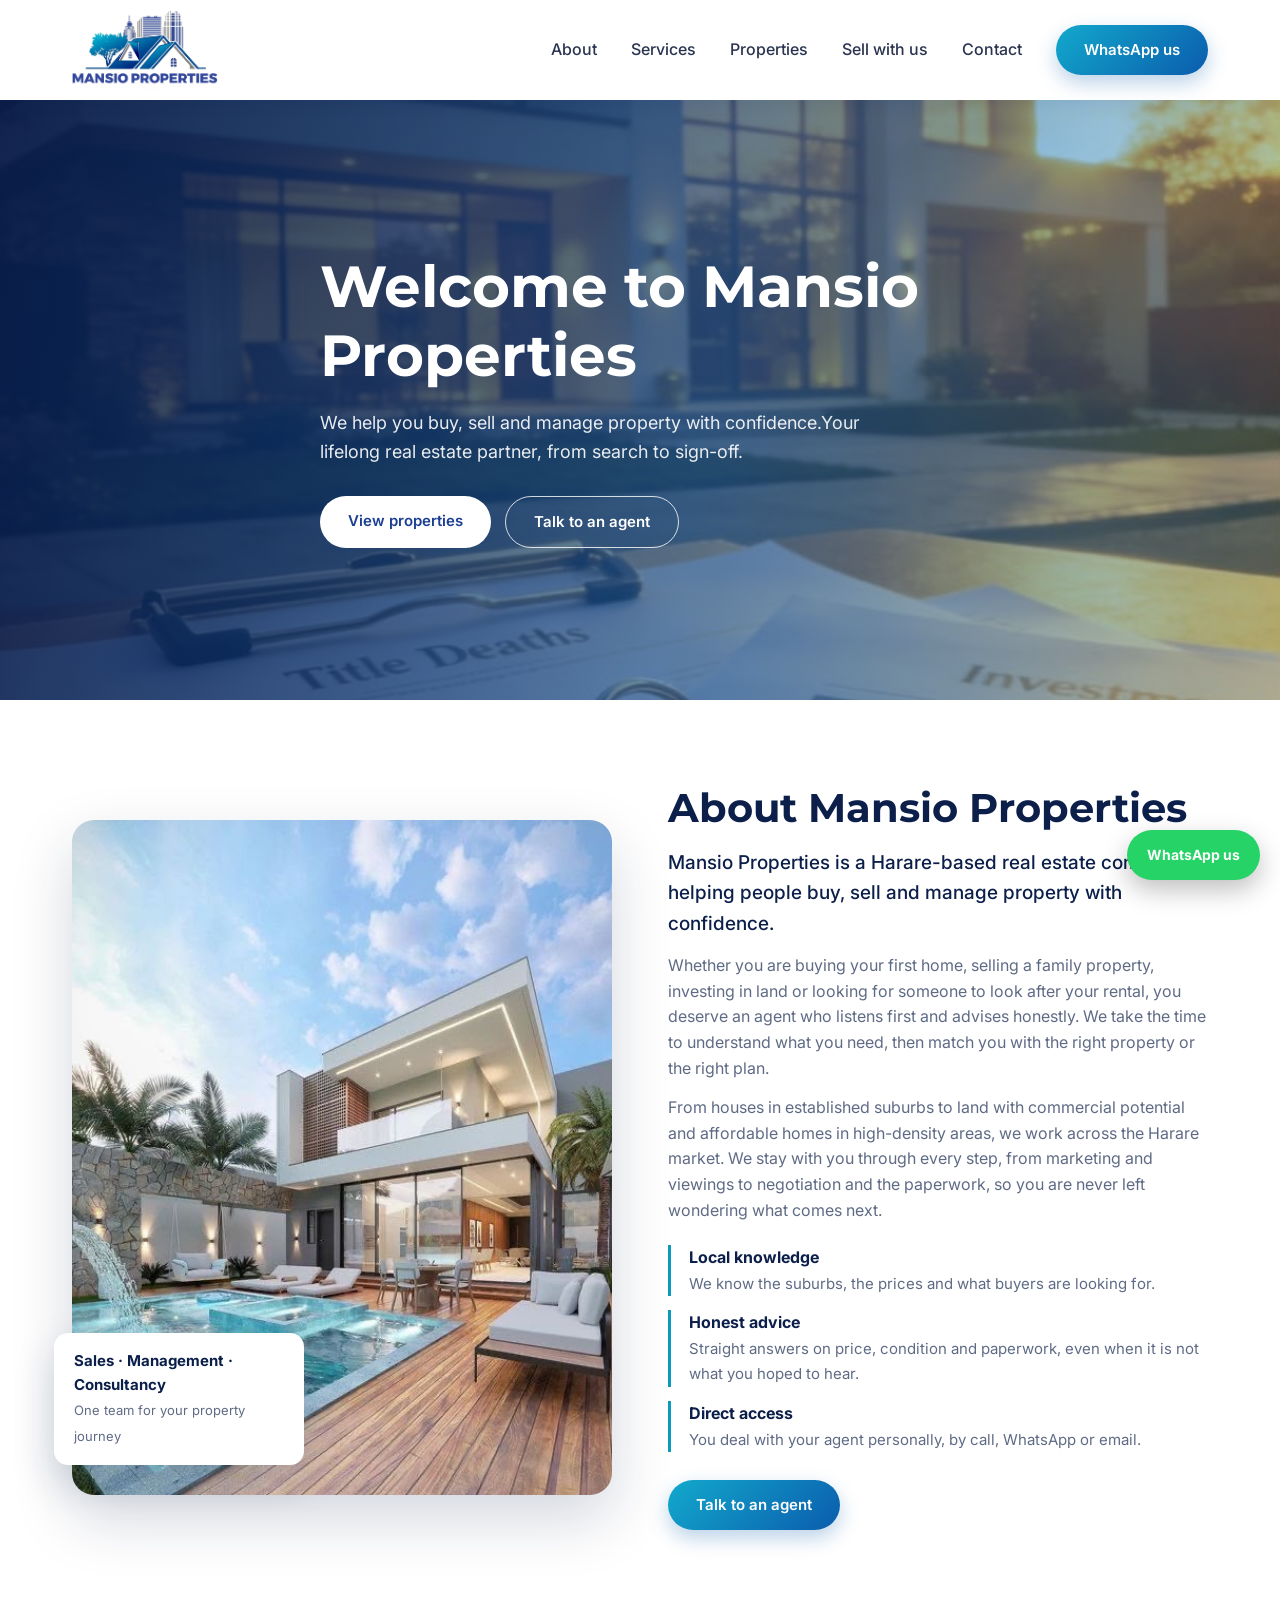
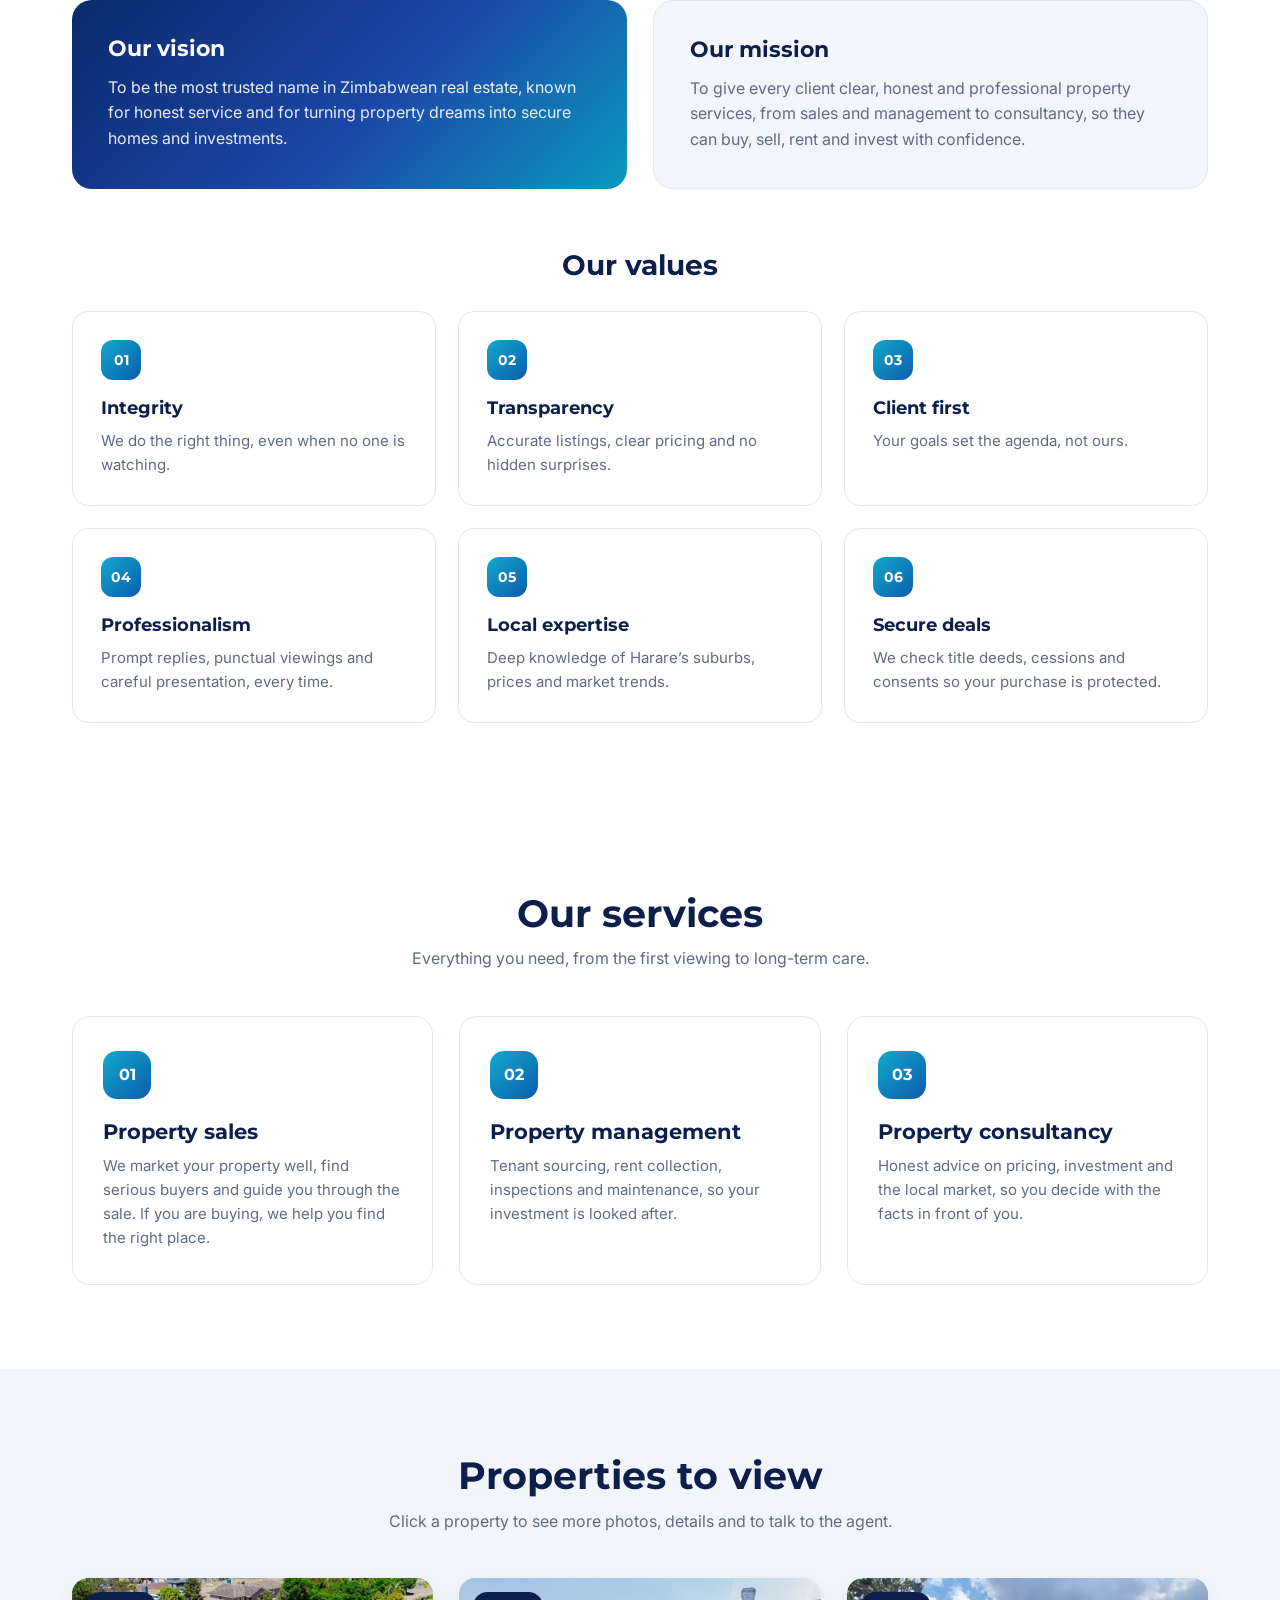
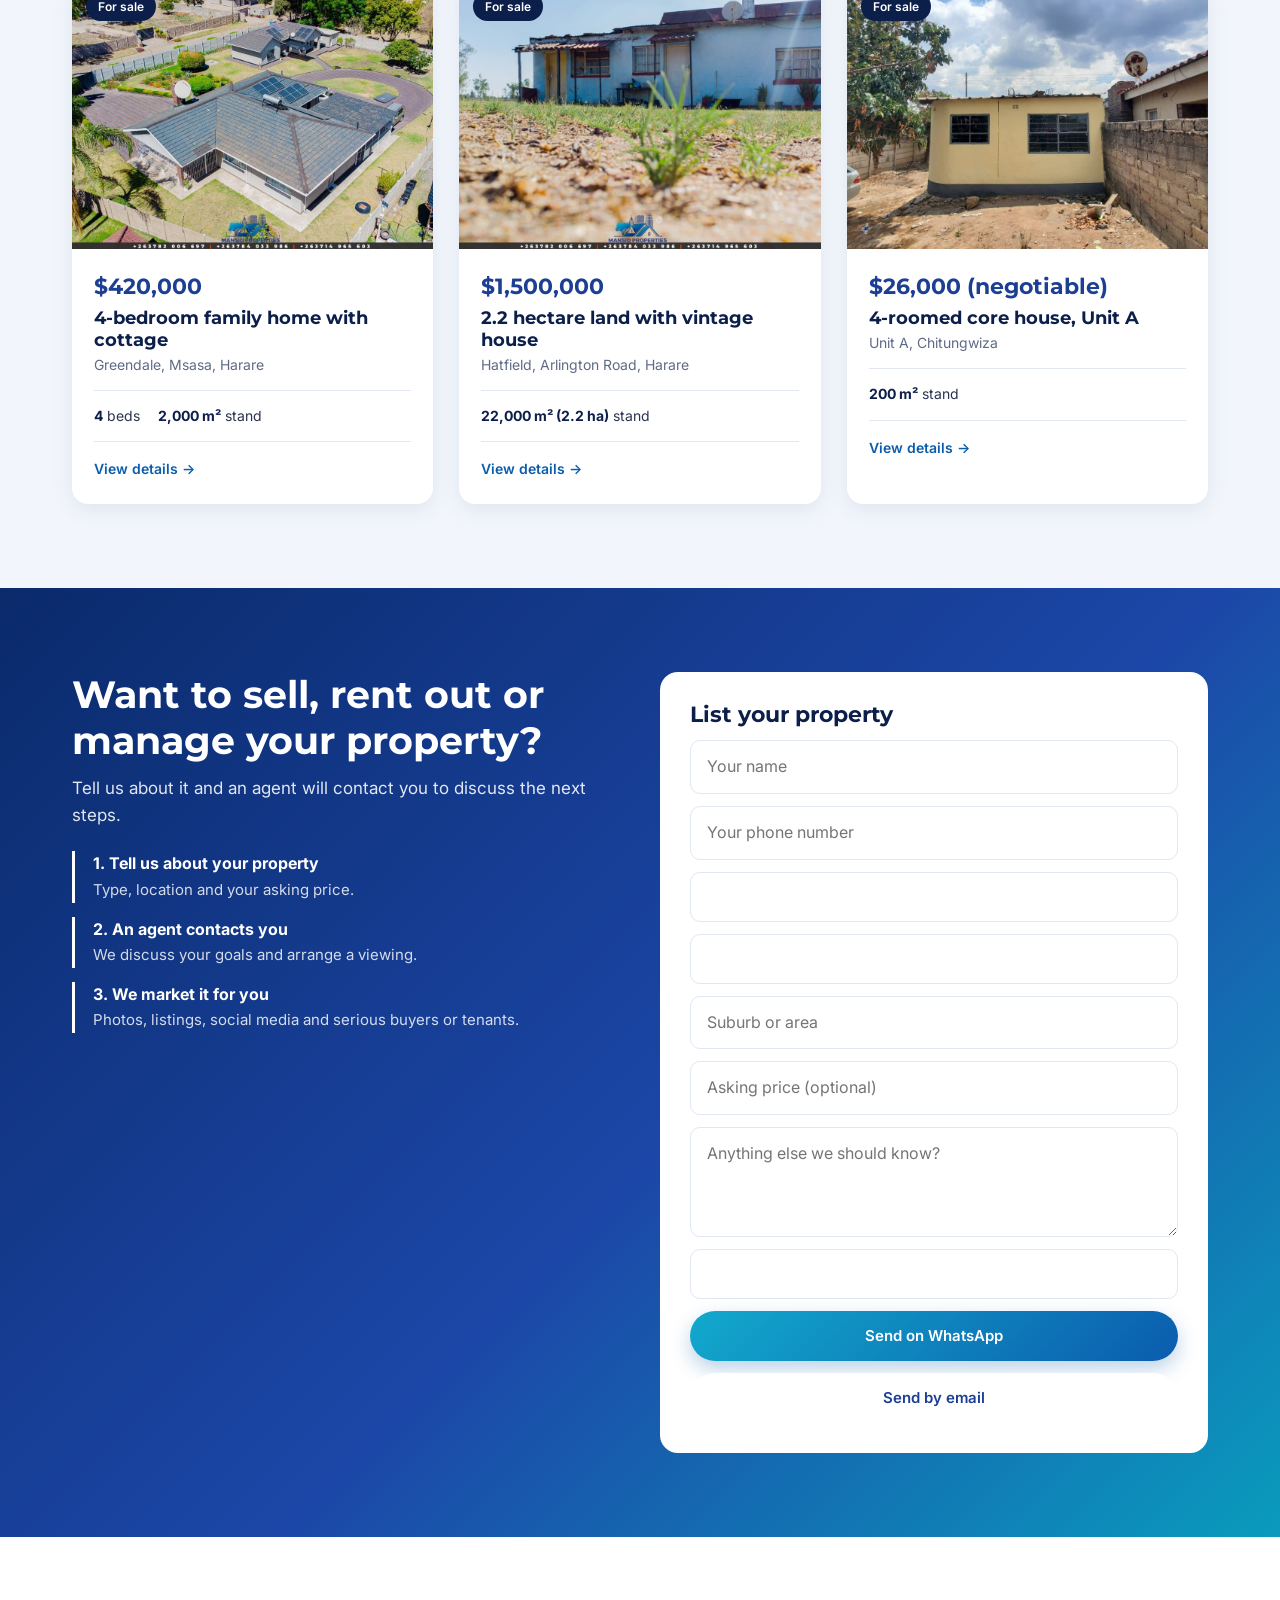
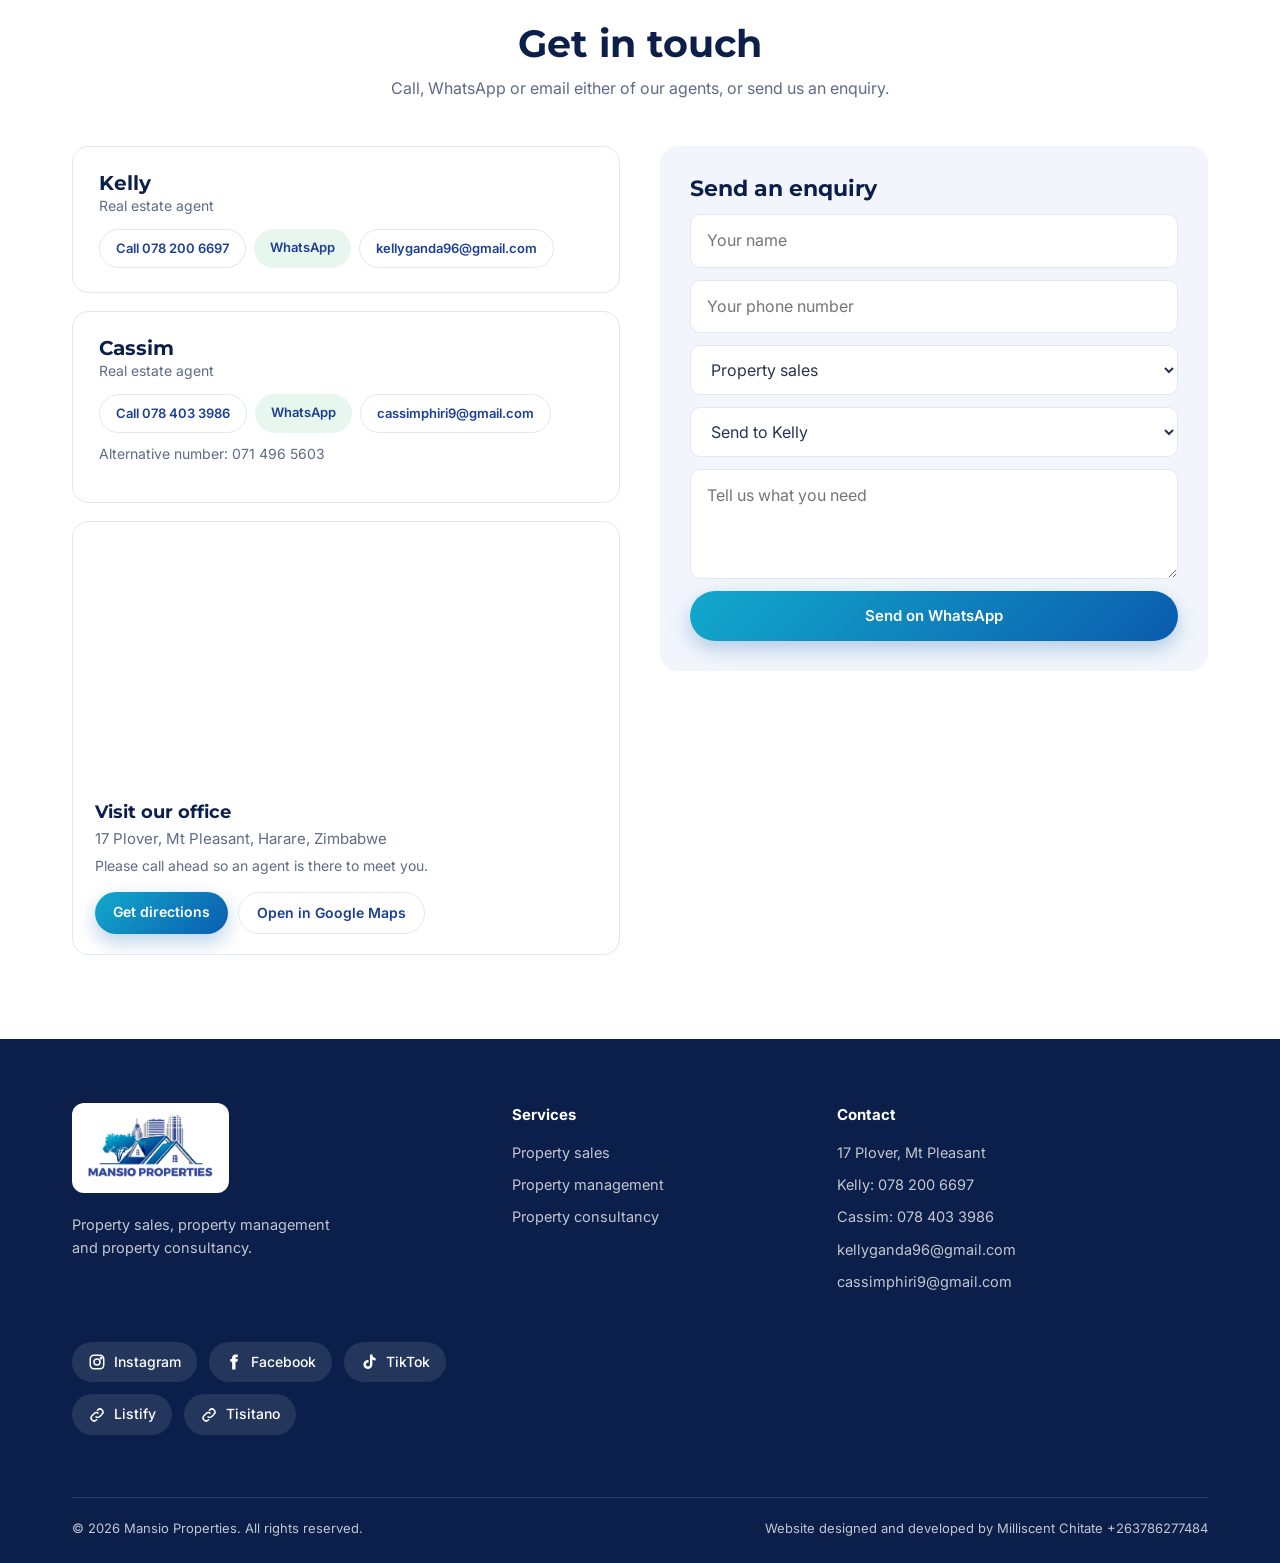
==== index.html @ d3b32745 "Add files via upload" ====
<!DOCTYPE html>
<html lang="en">
<head>
<meta charset="UTF-8">
<meta name="viewport" content="width=device-width, initial-scale=1">
<title>Mansio Properties | Property Sales, Management and Consultancy</title>
<meta name="description" content="Mansio Properties offers property sales, property management and property consultancy in Harare.">
<meta property="og:type" content="website">
<meta property="og:site_name" content="Mansio Properties">
<meta property="og:title" content="Mansio Properties | Property Sales, Management and Consultancy">
<meta property="og:description" content="Houses, stands and commercial property in Harare. Talk to Kelly or Cassim today.">
<meta property="og:image" content="https://YOUR-DOMAIN/images/share.jpg">
<meta property="og:url" content="https://YOUR-DOMAIN/">
<meta name="twitter:card" content="summary_large_image">
<meta name="theme-color" content="#1c3f94">
<link rel="icon" href="images/logo.png">
<link href="https://fonts.googleapis.com/css2?family=Montserrat:wght@600;700;800&family=Inter:wght@400;500;600&display=swap" rel="stylesheet">
<link rel="stylesheet" href="style.css">
</head>
<body>

<header class="hd">
 <div class="wrap nav">
  <a class="logo" href="#top" aria-label="Mansio Properties home"><img src="images/logo.png" alt="Mansio Properties"></a>
  <nav class="links" id="links">
 <a href="#about">About</a><a href="#services">Services</a><a href="#properties">Properties</a><a href="#list">Sell with us</a><a href="#contact">Contact</a>
   <a class="btn" href="https://wa.me/263782006697" target="_blank" rel="noopener">WhatsApp us</a>
  </nav>
  <button class="burger" id="burger" aria-label="Menu"><i></i><i></i><i></i></button>
 </div>
</header>

<section class="hero" id="top">
 <div class="wrap"><div class="in">
  <h1>Welcome to Mansio Properties</h1>
  <p>We help you buy, sell and manage property with confidence.Your lifelong real estate partner, from search to sign-off.</p>
  <div class="hbtn"><a class="btn white" href="#properties">View properties</a><a class="btn ghost" href="#contact">Talk to an agent</a></div>
 </div></div>
</section>

<!-- ABOUT -->
<section class="sec" id="about"><div class="wrap">
 <div class="about">
  <div class="aimg">
   <img src="images/Prop%202.jpeg" alt="A property marketed by Mansio Properties" loading="lazy">
   <div class="abadge"><b>Sales &middot; Management &middot; Consultancy</b><span>One team for your property journey</span></div>
  </div>
  <div class="atext">
   <h2>About Mansio Properties</h2>
   <p class="alead">Mansio Properties is a Harare-based real estate company helping people buy, sell and manage property with confidence.</p>
   <p>Whether you are buying your first home, selling a family property, investing in land or looking for someone to look after your rental, you deserve an agent who listens first and advises honestly. We take the time to understand what you need, then match you with the right property or the right plan.</p>
   <p>From houses in established suburbs to land with commercial potential and affordable homes in high-density areas, we work across the Harare market. We stay with you through every step, from marketing and viewings to negotiation and the paperwork, so you are never left wondering what comes next.</p>
   <ul class="ahl">
    <li><b>Local knowledge</b><span>We know the suburbs, the prices and what buyers are looking for.</span></li>
    <li><b>Honest advice</b><span>Straight answers on price, condition and paperwork, even when it is not what you hoped to hear.</span></li>
    <li><b>Direct access</b><span>You deal with your agent personally, by call, WhatsApp or email.</span></li>
   </ul>
   <a class="btn" href="#contact">Talk to an agent</a>
  </div>
 </div>

 <div class="vmv">
  <div class="vm vision"><h3>Our vision</h3><p>To be the most trusted name in Zimbabwean real estate, known for honest service and for turning property dreams into secure homes and investments.</p></div>
  <div class="vm mission"><h3>Our mission</h3><p>To give every client clear, honest and professional property services, from sales and management to consultancy, so they can buy, sell, rent and invest with confidence.</p></div>
 </div>

 <div class="vtitle"><h3>Our values</h3></div>
 <div class="values">
  <div class="val"><span>01</span><h4>Integrity</h4><p>We do the right thing, even when no one is watching.</p></div>
  <div class="val"><span>02</span><h4>Transparency</h4><p>Accurate listings, clear pricing and no hidden surprises.</p></div>
  <div class="val"><span>03</span><h4>Client first</h4><p>Your goals set the agenda, not ours.</p></div>
  <div class="val"><span>04</span><h4>Professionalism</h4><p>Prompt replies, punctual viewings and careful presentation, every time.</p></div>
  <div class="val"><span>05</span><h4>Local expertise</h4><p>Deep knowledge of Harare’s suburbs, prices and market trends.</p></div>
  <div class="val"><span>06</span><h4>Secure deals</h4><p>We check title deeds, cessions and consents so your purchase is protected.</p></div>
 </div>
</div></section>

<section class="sec" id="services"><div class="wrap">
 <div class="title"><h2>Our services</h2><p>Everything you need, from the first viewing to long-term care.</p></div>
 <div class="grid3">
  <div class="svc"><span>01</span><h3>Property sales</h3><p>We market your property well, find serious buyers and guide you through the sale. If you are buying, we help you find the right place.</p></div>
  <div class="svc"><span>02</span><h3>Property management</h3><p>Tenant sourcing, rent collection, inspections and maintenance, so your investment is looked after.</p></div>
  <div class="svc"><span>03</span><h3>Property consultancy</h3><p>Honest advice on pricing, investment and the local market, so you decide with the facts in front of you.</p></div>
 </div>
</div></section>

<section class="sec props" id="properties"><div class="wrap">
 <div class="title"><h2>Properties to view</h2><p>Click a property to see more photos, details and to talk to the agent.</p></div>
 <div class="grid3" id="cards"></div>
</div></section>

<!-- LIST YOUR PROPERTY -->
<section class="sec listband" id="list"><div class="wrap cwrap">
 <div>
  <h2>Want to sell, rent out or manage your property?</h2>
  <p class="lead2">Tell us about it and an agent will contact you to discuss the next steps.</p>
  <ul class="ahl">
   <li><b>1. Tell us about your property</b><span>Type, location and your asking price.</span></li>
   <li><b>2. An agent contacts you</b><span>We discuss your goals and arrange a viewing.</span></li>
   <li><b>3. We market it for you</b><span>Photos, listings, social media and serious buyers or tenants.</span></li>
  </ul>
 </div>
 <form class="form" id="listform">
  <h3>List your property</h3>
  <input id="l1" placeholder="Your name" required aria-label="Your name">
  <input id="l2" placeholder="Your phone number" inputmode="tel" required aria-label="Your phone number">
  <select id="l3" aria-label="What do you need"><option>Sell my property</option><option>Rent out my property</option><option>Manage my property</option><option>Get advice or a valuation</option></select>
  <select id="l4" aria-label="Property type"><option>House</option><option>Flat / apartment</option><option>Stand / land</option><option>Commercial property</option><option>Farm</option></select>
  <input id="l5" placeholder="Suburb or area" required aria-label="Suburb or area">
  <input id="l6" placeholder="Asking price (optional)" aria-label="Asking price">
  <textarea id="l7" placeholder="Anything else we should know?" aria-label="Notes"></textarea>
  <select id="l8" aria-label="Send to"><option value="kelly">Send to Kelly</option><option value="cassim">Send to Cassim</option></select>
  <button class="btn" type="submit">Send on WhatsApp</button>
  <button class="btn outline" type="button" id="listmail">Send by email</button>
 </form>
</div></section>

<section class="sec" id="contact"><div class="wrap">
 <div class="title"><h2>Get in touch</h2><p>Call, WhatsApp or email either of our agents, or send us an enquiry.</p></div>
 <div class="cwrap">
  <div>
   <div class="agent"><h3>Kelly</h3><p>Real estate agent</p>
    <div class="row"><a href="tel:+263782006697">Call 078 200 6697</a><a class="wa" href="https://wa.me/263782006697" target="_blank" rel="noopener">WhatsApp</a><a href="https://mail.google.com/mail/?view=cm&fs=1&to=kellyganda96@gmail.com&su=Enquiry%20from%20website" target="_blank" rel="noopener">kellyganda96@gmail.com</a></div></div>
   <div class="agent"><h3>Cassim</h3><p>Real estate agent</p>
    <div class="row"><a href="tel:+263784033986">Call 078 403 3986</a><a class="wa" href="https://wa.me/263784033986" target="_blank" rel="noopener">WhatsApp</a><a href="https://mail.google.com/mail/?view=cm&fs=1&to=cassimphiri9@gmail.com&su=Enquiry%20from%20website" target="_blank" rel="noopener">cassimphiri9@gmail.com</a></div>
    <p class="addr" style="margin-top:10px">Alternative number: <a href="tel:+263714965603">071 496 5603</a></p></div>
   <div class="office">
 <iframe title="Map showing the Mansio Properties office at 17 Plover, Mt Pleasant, Harare" loading="lazy" referrerpolicy="no-referrer-when-downgrade"
  src="https://www.google.com/maps?q=17+Plover,+Mt+Pleasant,+Harare,+Zimbabwe&output=embed"></iframe>
 <div class="info">
  <h3>Visit our office</h3>
  <p>17 Plover, Mt Pleasant, Harare, Zimbabwe</p>
  <p style="font-size:14px;margin-top:4px">Please call ahead so an agent is there to meet you.</p>
  <div class="acts">
   <a class="btn sm" href="https://www.google.com/maps/dir/?api=1&destination=17+Plover,+Mt+Pleasant,+Harare,+Zimbabwe" target="_blank" rel="noopener">Get directions</a>
   <a class="btn sm outline" href="https://www.google.com/maps/search/?api=1&query=17+Plover,+Mt+Pleasant,+Harare,+Zimbabwe" target="_blank" rel="noopener">Open in Google Maps</a>
  </div>
 </div>
</div>
  </div>
  <form class="form" id="enquiry">
   <h3>Send an enquiry</h3>
   <input id="e1" placeholder="Your name" required aria-label="Your name">
   <input id="e2" placeholder="Your phone number" inputmode="tel" required aria-label="Your phone number">
   <select id="e3" aria-label="Service"><option>Property sales</option><option>Property management</option><option>Property consultancy</option></select>
   <select id="e4" aria-label="Send to"><option value="263782006697">Send to Kelly</option><option value="263784033986">Send to Cassim</option></select>
   <textarea id="e5" placeholder="Tell us what you need" aria-label="Message"></textarea>
   <button class="btn" type="submit">Send on WhatsApp</button>
  </form>
 </div>
</div></section>

<footer>
 <div class="wrap">
  <div class="fg">
   <div><a class="flogo" href="#top"><img src="images/logo.png" alt="Mansio Properties"></a><p style="max-width:280px">Property sales, property management and property consultancy.</p></div>
   <div><h4>Services</h4><ul><li><a href="#services">Property sales</a></li><li><a href="#services">Property management</a></li><li><a href="#services">Property consultancy</a></li></ul></div>
   <div><h4>Contact</h4><ul><li>17 Plover, Mt Pleasant</li><li><a href="tel:+263782006697">Kelly: 078 200 6697</a></li><li><a href="tel:+263784033986">Cassim: 078 403 3986</a></li><li><a href="mailto:kellyganda96@gmail.com">kellyganda96@gmail.com</a></li><li><a href="mailto:cassimphiri9@gmail.com">cassimphiri9@gmail.com</a></li></ul></div>
    <div class="social">
   <a href="https://instagram.com/mansio_properties_zw" target="_blank" rel="noopener" aria-label="Instagram"><svg viewBox="0 0 24 24" fill="none" stroke="currentColor" stroke-width="2"><rect x="3" y="3" width="18" height="18" rx="5"/><circle cx="12" cy="12" r="4"/><circle cx="17.5" cy="6.5" r="1" fill="currentColor"/></svg>Instagram</a>
   <a href="https://www.facebook.com/share/14qxE23TQtJ/" target="_blank" rel="noopener" aria-label="Facebook"><svg viewBox="0 0 24 24" fill="currentColor"><path d="M14 8V6.5c0-.7.3-1 1-1h2V2h-3c-3 0-4.5 1.8-4.5 4.4V8H7v3.5h2.5V22H14V11.5h2.7L17 8h-3z"/></svg>Facebook</a>
   <a href="https://www.tiktok.com/@kelly.prime.prope5" target="_blank" rel="noopener" aria-label="TikTok"><svg viewBox="0 0 24 24" fill="currentColor"><path d="M16.5 2h-3.2v13.3a2.7 2.7 0 1 1-2.7-2.7c.3 0 .6 0 .8.1V9.4a6 6 0 1 0 5.1 5.9V8.6a7.4 7.4 0 0 0 4.3 1.4V6.8a4.3 4.3 0 0 1-4.3-4.8z"/></svg>TikTok</a>
   <a href="https://listify.co.zw/profile/d4884438-a0d1-7064-4970-3c4287eb0143" target="_blank" rel="noopener" aria-label="Listify"><svg viewBox="0 0 24 24" fill="none" stroke="currentColor" stroke-width="2"><path d="M10 14a4 4 0 0 0 5.7 0l3-3a4 4 0 0 0-5.7-5.7l-1 1"/><path d="M14 10a4 4 0 0 0-5.7 0l-3 3a4 4 0 0 0 5.7 5.7l1-1"/></svg>Listify</a>
   <a href="https://tisitano.com/s/Agent_K.S_Ganda" target="_blank" rel="noopener" aria-label="Tisitano"><svg viewBox="0 0 24 24" fill="none" stroke="currentColor" stroke-width="2"><path d="M10 14a4 4 0 0 0 5.7 0l3-3a4 4 0 0 0-5.7-5.7l-1 1"/><path d="M14 10a4 4 0 0 0-5.7 0l-3 3a4 4 0 0 0 5.7 5.7l1-1"/></svg>Tisitano</a>
  </div>
  </div>
  <div class="fb"><span>&copy; <span id="yr"></span> Mansio Properties. All rights reserved.</span><span>Website designed and developed by Milliscent Chitate +263786277484</span></div>
 </div>
</footer>

<a class="wafloat" href="https://wa.me/263782006697" target="_blank" rel="noopener" aria-label="Chat on WhatsApp">WhatsApp us</a>

<script src="properties.js"></script>
<script>
const $=s=>document.querySelector(s);
$('#yr').textContent=new Date().getFullYear();
/* available properties first, sold or let ones last */
const list=[...PROPERTIES].sort((a,b)=>isClosed(a)-isClosed(b));
$('#cards').innerHTML=list.map(p=>`<a class="card ${isClosed(p)?'is-sold':''}" href="property.html?id=${p.id}">
 <div class="ph"><span class="tag ${p.status}">${STATUS[p.status]}</span><img src="${encodeURI(p.photos[0])}" alt="${p.title}, ${p.suburb}" loading="lazy"></div>
 <div class="cb"><div class="pr">${p.price}</div><h3>${p.title}</h3><div class="ad">${p.suburb}, ${p.city}</div>
 <div class="sp">${p.beds?`<span><b>${p.beds}</b> beds</span>`:''}${p.baths?`<span><b>${p.baths}</b> baths</span>`:''}${p.size?`<span><b>${p.size}</b></span>`:''}${p.stand?`<span><b>${p.stand}</b> stand</span>`:''}</div>
 <span class="vd">View details &rarr;</span></div></a>`).join('');
$('#burger').onclick=()=>$('#links').classList.toggle('open');
$('#links').addEventListener('click',()=>$('#links').classList.remove('open'));
$('#enquiry').addEventListener('submit',e=>{
 e.preventDefault();
 const t=`Hi, my name is ${$('#e1').value}. Phone: ${$('#e2').value}. Service: ${$('#e3').value}. ${$('#e5').value}`;
 window.open(`https://wa.me/${$('#e4').value}?text=${encodeURIComponent(t)}`,'_blank');
});

const listMsg=()=>{
 const a=AGENTS[$('#l8').value],pr=$('#l6').value;
 return {a,t:`Hi ${a.name}, I would like to: ${$('#l3').value}. Name: ${$('#l1').value}. Phone: ${$('#l2').value}. Property: ${$('#l4').value} in ${$('#l5').value}.${pr?' Asking price: '+pr+'.':''} ${$('#l7').value}`};
};
$('#listform').addEventListener('submit',e=>{
 e.preventDefault();
 const {a,t}=listMsg();
 window.open(`https://wa.me/${a.wa}?text=${encodeURIComponent(t)}`,'_blank');
});
$('#listmail').onclick=()=>{
 if(!$('#listform').reportValidity())return;
 const {a,t}=listMsg();
 window.open(gmail(a.email,'Property listing enquiry: '+$('#l3').value,t),'_blank');
};

</script>
</body>
</html>
---- style.css ----
:root{--ink:#0b1f4a;--blue:#1c3f94;--blue2:#0b5cad;--cyan:#0a9bbd;--pale:#f2f6fc;--line:#e1e7f2;--text:#2a3350;--muted:#5f6b85;--g-btn:linear-gradient(135deg,#12a9cc,#0b5cad)}
*{box-sizing:border-box;margin:0;padding:0}
html{scroll-behavior:smooth;scroll-padding-top:110px}
body{font-family:Inter,system-ui,sans-serif;color:var(--text);line-height:1.6;background:#fff}
h1,h2,h3{font-family:Montserrat,'Segoe UI',Arial,sans-serif;color:var(--ink);line-height:1.2}
a{color:inherit;text-decoration:none}ul{list-style:none}
button,input,select,textarea{font:inherit;color:inherit}button{cursor:pointer;border:0}
:focus-visible{outline:3px solid var(--cyan);outline-offset:2px}
.wrap{max-width:1180px;margin:0 auto;padding:0 22px}
.sec{padding:84px 0}
.title{text-align:center;max-width:620px;margin:0 auto 44px}
.title h2{font-size:clamp(28px,3.4vw,38px);margin-bottom:10px}.title p{color:var(--muted)}
.btn{display:inline-block;padding:13px 28px;border-radius:999px;background:var(--g-btn);color:#fff;font-weight:600;font-size:15px;box-shadow:0 8px 20px rgba(11,92,173,.28);transition:transform .15s;text-align:center}
.btn:hover{transform:translateY(-2px)}
.btn.white{background:#fff;color:var(--blue);box-shadow:none}
.btn.ghost{background:none;border:1.5px solid rgba(255,255,255,.8);box-shadow:none;color:#fff}

/* header */
.hd{position:sticky;top:0;z-index:50;background:#fff;box-shadow:0 2px 16px rgba(11,31,74,.08)}
.nav{display:flex;align-items:center;justify-content:space-between;height:100px}
.logo img{height:82px;width:auto;display:block}
.links{display:flex;align-items:center;gap:34px;font-weight:500}
.links a:hover{color:var(--blue2)}.links a.btn:hover{color:#fff}
.burger{display:none;width:44px;height:44px;background:none}
.burger i{display:block;width:26px;height:2px;background:var(--ink);margin:6px auto}

/* hero */
.hero{color:#fff;min-height:600px;display:flex;align-items:center;
background:linear-gradient(100deg,rgba(8,30,80,.88) 0%,rgba(11,92,173,.62) 55%,rgba(10,155,189,.28) 100%),url('images/background.jpeg') center/cover,#0a2a6b}
.hero .in{max-width:640px;padding:90px 0}
.hero h1{color:#fff;font-size:clamp(36px,5vw,58px);margin-bottom:18px}
.hero p{font-size:18px;color:rgba(255,255,255,.9);margin-bottom:30px;max-width:540px}
.hbtn{display:flex;gap:14px;flex-wrap:wrap}

/* services */
.grid3{display:grid;grid-template-columns:repeat(3,1fr);gap:26px}
.svc{padding:34px 30px;border-radius:18px;border:1px solid var(--line);background:#fff;transition:.2s}
.svc:hover{box-shadow:0 18px 44px rgba(11,31,74,.12);transform:translateY(-3px)}
.svc span{display:grid;place-items:center;width:48px;height:48px;border-radius:14px;background:var(--g-btn);color:#fff;font-family:Montserrat,sans-serif;font-weight:700;margin-bottom:20px}
.svc h3{font-size:21px;margin-bottom:10px}.svc p{color:var(--muted);font-size:15px}

/* property cards */
.props{background:var(--pale)}
.card{display:block;border-radius:16px;overflow:hidden;background:#fff;box-shadow:0 6px 22px rgba(11,31,74,.08);transition:.2s}
.card:hover{box-shadow:0 18px 44px rgba(11,31,74,.14);transform:translateY(-3px)}
.ph{position:relative;aspect-ratio:4/3;background:#cfdcee}
.ph img{width:100%;height:100%;object-fit:cover;display:block}
.card.is-sold .ph img{filter:grayscale(.75);opacity:.8}
.tag{position:absolute;top:14px;left:14px;background:var(--ink);color:#fff;font-size:12px;font-weight:600;padding:5px 12px;border-radius:999px;z-index:1}
.tag.rent{background:var(--cyan)}.tag.sold,.tag.let{background:#b42318}
.cb{padding:20px 22px 22px}
.pr{font-family:Montserrat,sans-serif;font-weight:700;font-size:22px;color:var(--blue)}
.cb h3{font-size:18px;margin:4px 0 2px}.ad{color:var(--muted);font-size:14px}
.sp{display:flex;gap:18px;margin:14px 0;padding:14px 0;border-top:1px solid var(--line);border-bottom:1px solid var(--line);font-size:14px}
.sp b{color:var(--ink)}
.vd{color:var(--blue2);font-weight:600;font-size:14px}

/* property detail page */
.crumb{display:inline-block;margin:30px 0 18px;color:var(--blue2);font-weight:600}
.dgrid{display:grid;grid-template-columns:minmax(0,1fr) 360px;gap:40px;align-items:start;padding-bottom:80px}
.gal .main{aspect-ratio:16/10;border-radius:16px;overflow:hidden;background:#cfdcee;position:relative}
.gal .main img{width:100%;height:100%;object-fit:cover;display:block}
.thumbs{display:flex;gap:10px;margin-top:10px;flex-wrap:wrap}
.thumbs button{width:92px;height:68px;border-radius:10px;overflow:hidden;border:2px solid transparent;padding:0;background:#cfdcee}
.thumbs button.on{border-color:var(--blue2)}.thumbs img{width:100%;height:100%;object-fit:cover;display:block}
.dh{margin:26px 0 6px}.dh h1{font-size:clamp(26px,3.4vw,36px);margin:8px 0 4px}
.dh .pr{font-size:28px}
.facts{display:grid;grid-template-columns:repeat(auto-fit,minmax(120px,1fr));gap:12px;margin:22px 0}
.facts div{background:var(--pale);border-radius:12px;padding:14px 16px}
.facts b{display:block;color:var(--ink);font-size:17px}.facts span{font-size:13px;color:var(--muted)}
.dsec h2{font-size:22px;margin:30px 0 12px}
.dsec p{color:var(--muted)}
.feat{display:grid;grid-template-columns:1fr 1fr;gap:10px 24px}
.feat li{padding-left:26px;position:relative}
.feat li::before{content:"";position:absolute;left:0;top:7px;width:14px;height:8px;border-left:3px solid var(--cyan);border-bottom:3px solid var(--cyan);transform:rotate(-45deg)}
.side{position:sticky;top:120px;background:#fff;border:1px solid var(--line);border-radius:18px;padding:26px;box-shadow:0 16px 44px rgba(11,31,74,.1);display:grid;gap:12px}
.side h3{font-size:20px}
.who{display:flex;gap:14px;align-items:center}
.av{width:52px;height:52px;border-radius:50%;background:var(--g-btn);color:#fff;display:grid;place-items:center;font-weight:700;font-size:20px;flex:none}
.who b{display:block;color:var(--ink)}.who span{font-size:14px;color:var(--muted)}
.side .btn{display:block;width:100%}
.btn.wab{background:#25d366;box-shadow:none}
.btn.outline{background:#fff;color:var(--blue);border:1.5px solid var(--line);box-shadow:none}
.side form{display:grid;gap:10px;margin-top:6px;padding-top:16px;border-top:1px solid var(--line)}
.side input,.side textarea{width:100%;padding:12px 14px;border:1px solid var(--line);border-radius:10px}
.side textarea{min-height:80px;resize:vertical}
.soldnote{background:#fdecea;color:#b42318;padding:12px 14px;border-radius:10px;font-size:14px}

/* contact (home page) */
.cwrap{display:grid;grid-template-columns:1fr 1fr;gap:40px;align-items:start}
.agent{padding:24px 26px;border-radius:16px;border:1px solid var(--line);margin-bottom:18px}
.agent h3{font-size:20px}.agent p{font-size:14px;color:var(--muted);margin-bottom:12px}
.row{display:flex;gap:8px;flex-wrap:wrap}
.row a{padding:8px 16px;border-radius:999px;border:1px solid var(--line);font-size:13px;font-weight:600;color:var(--blue)}
.wa{background:#e8f7ee;color:#0f7a3d;font-weight:600}.row a.wa{border:0}
.addr{margin-top:6px;font-size:15px;color:var(--muted)}
.form{background:var(--pale);border-radius:18px;padding:30px;display:grid;gap:12px}
.form h3{font-size:22px}
.form input,.form select,.form textarea{width:100%;padding:13px 16px;border:1px solid var(--line);border-radius:10px;background:#fff}
.form textarea{min-height:110px;resize:vertical}.form .btn{border:0}

/* footer */
footer{background:var(--ink);color:rgba(255,255,255,.75);padding:64px 0 24px}
.fg{display:grid;grid-template-columns:1.4fr 1fr 1.3fr;gap:40px;margin-bottom:36px;font-size:14.5px}
.fg h4{color:#fff;margin-bottom:14px;font-size:15px}
.fg li{margin-bottom:9px}.fg a:hover{color:#fff}
.flogo{display:inline-block;background:#fff;border-radius:12px;padding:10px 16px;margin-bottom:14px}.flogo img{height:70px;display:block}
.fb{border-top:1px solid rgba(255,255,255,.14);padding-top:20px;font-size:13px;display:flex;justify-content:space-between;flex-wrap:wrap;gap:8px}
.wafloat{position:fixed;right:20px;bottom:20px;z-index:60;padding:14px 20px;border-radius:999px;background:#25d366;color:#fff;font-weight:700;font-size:14px;box-shadow:0 10px 26px rgba(0,0,0,.25)}

@media(max-width:900px){
 .nav{height:84px}.logo img{height:66px}
 .links{display:none}.burger{display:block}
 .links.open{display:flex;flex-direction:column;align-items:flex-start;position:absolute;top:84px;left:0;right:0;background:#fff;padding:20px 22px;gap:16px;border-top:1px solid var(--line);box-shadow:0 14px 30px rgba(11,31,74,.1)}
 .grid3{grid-template-columns:1fr 1fr}
 .cwrap,.fg,.dgrid{grid-template-columns:1fr}.side{position:static}
}
@media(max-width:600px){.sec{padding:60px 0}.grid3,.feat{grid-template-columns:1fr}.hero{min-height:520px}}
@media(prefers-reduced-motion:reduce){*{transition:none!important;scroll-behavior:auto!important}}

.social{display:flex;gap:12px;flex-wrap:wrap;margin:0 0 26px}
.social a{display:inline-flex;align-items:center;gap:8px;padding:9px 16px;border-radius:999px;background:rgba(255,255,255,.1);color:#fff;font-size:14px;font-weight:500;transition:background .2s}
.social a:hover{background:var(--cyan)}
.social svg{width:18px;height:18px}

.office{margin-top:6px;border:1px solid var(--line);border-radius:16px;overflow:hidden;background:#fff}
.office iframe{display:block;width:100%;height:260px;border:0}
.office .info{padding:20px 22px}
.office h3{font-size:18px;margin-bottom:4px}
.office p{color:var(--muted);font-size:15px}
.office .acts{display:flex;gap:10px;flex-wrap:wrap;margin-top:14px}
.btn.sm{padding:9px 18px;font-size:14px}

/* about */
.about{display:grid;grid-template-columns:1fr 1fr;gap:56px;align-items:center}
.aimg{position:relative}
.aimg img{width:100%;aspect-ratio:4/5;object-fit:cover;border-radius:22px;display:block;box-shadow:0 24px 60px rgba(11,31,74,.18)}
.abadge{position:absolute;left:-18px;bottom:30px;background:#fff;border-radius:14px;padding:16px 20px;box-shadow:0 16px 40px rgba(11,31,74,.18);max-width:250px}
.abadge b{display:block;color:var(--ink);font-size:15px}.abadge span{font-size:13px;color:var(--muted)}
.atext h2{font-size:clamp(28px,3.4vw,40px);margin-bottom:16px}
.atext p{color:var(--muted);margin-bottom:14px}
.atext .alead{font-size:19px;color:var(--ink);font-weight:500}
.ahl{display:grid;gap:14px;margin:22px 0 28px}
.ahl li{padding-left:18px;border-left:3px solid var(--cyan)}
.ahl b{display:block;color:var(--ink)}.ahl span{color:var(--muted);font-size:15px}
.vmv{display:grid;grid-template-columns:1fr 1fr;gap:26px;margin-top:70px}
.vm{padding:36px;border-radius:20px}
.vm h3{font-size:22px;margin-bottom:12px}.vm p{font-size:16px}
.vision{background:linear-gradient(135deg,#0a2a6b 0%,#1c47a8 55%,#0a9bbd 100%);color:#fff}
.vision h3{color:#fff}.vision p{color:rgba(255,255,255,.9)}
.mission{background:var(--pale);border:1px solid var(--line)}.mission p{color:var(--muted)}
.vtitle{text-align:center;margin:60px 0 28px}.vtitle h3{font-size:28px}
.values{display:grid;grid-template-columns:repeat(3,1fr);gap:22px}
.val{padding:28px;border-radius:16px;border:1px solid var(--line);background:#fff;transition:.2s}
.val:hover{box-shadow:0 14px 36px rgba(11,31,74,.1);transform:translateY(-3px)}
.val span{display:inline-grid;place-items:center;width:40px;height:40px;border-radius:12px;background:var(--g-btn);color:#fff;font-family:Montserrat,sans-serif;font-weight:700;font-size:14px;margin-bottom:14px}
.val h4{font-family:Montserrat,sans-serif;color:var(--ink);font-size:18px;margin-bottom:6px}
.val p{font-size:15px;color:var(--muted)}
@media(max-width:900px){.about,.vmv{grid-template-columns:1fr}.values{grid-template-columns:1fr 1fr}.abadge{left:12px}}
@media(max-width:600px){.values{grid-template-columns:1fr}}

.sharerow{display:flex;gap:10px}
.sharerow .btn{flex:1;padding:12px 10px;font-size:14px;width:auto}

.listband{background:linear-gradient(135deg,#0a2a6b 0%,#1c47a8 55%,#0a9bbd 100%);color:#fff}
.listband h2{color:#fff;font-size:clamp(26px,3.2vw,38px);margin-bottom:12px}
.listband .lead2{color:rgba(255,255,255,.88);margin-bottom:22px;font-size:17px}
.listband .ahl li{border-left-color:#fff}
.listband .ahl b{color:#fff}.listband .ahl span{color:rgba(255,255,255,.82)}
.listband .form{background:#fff}
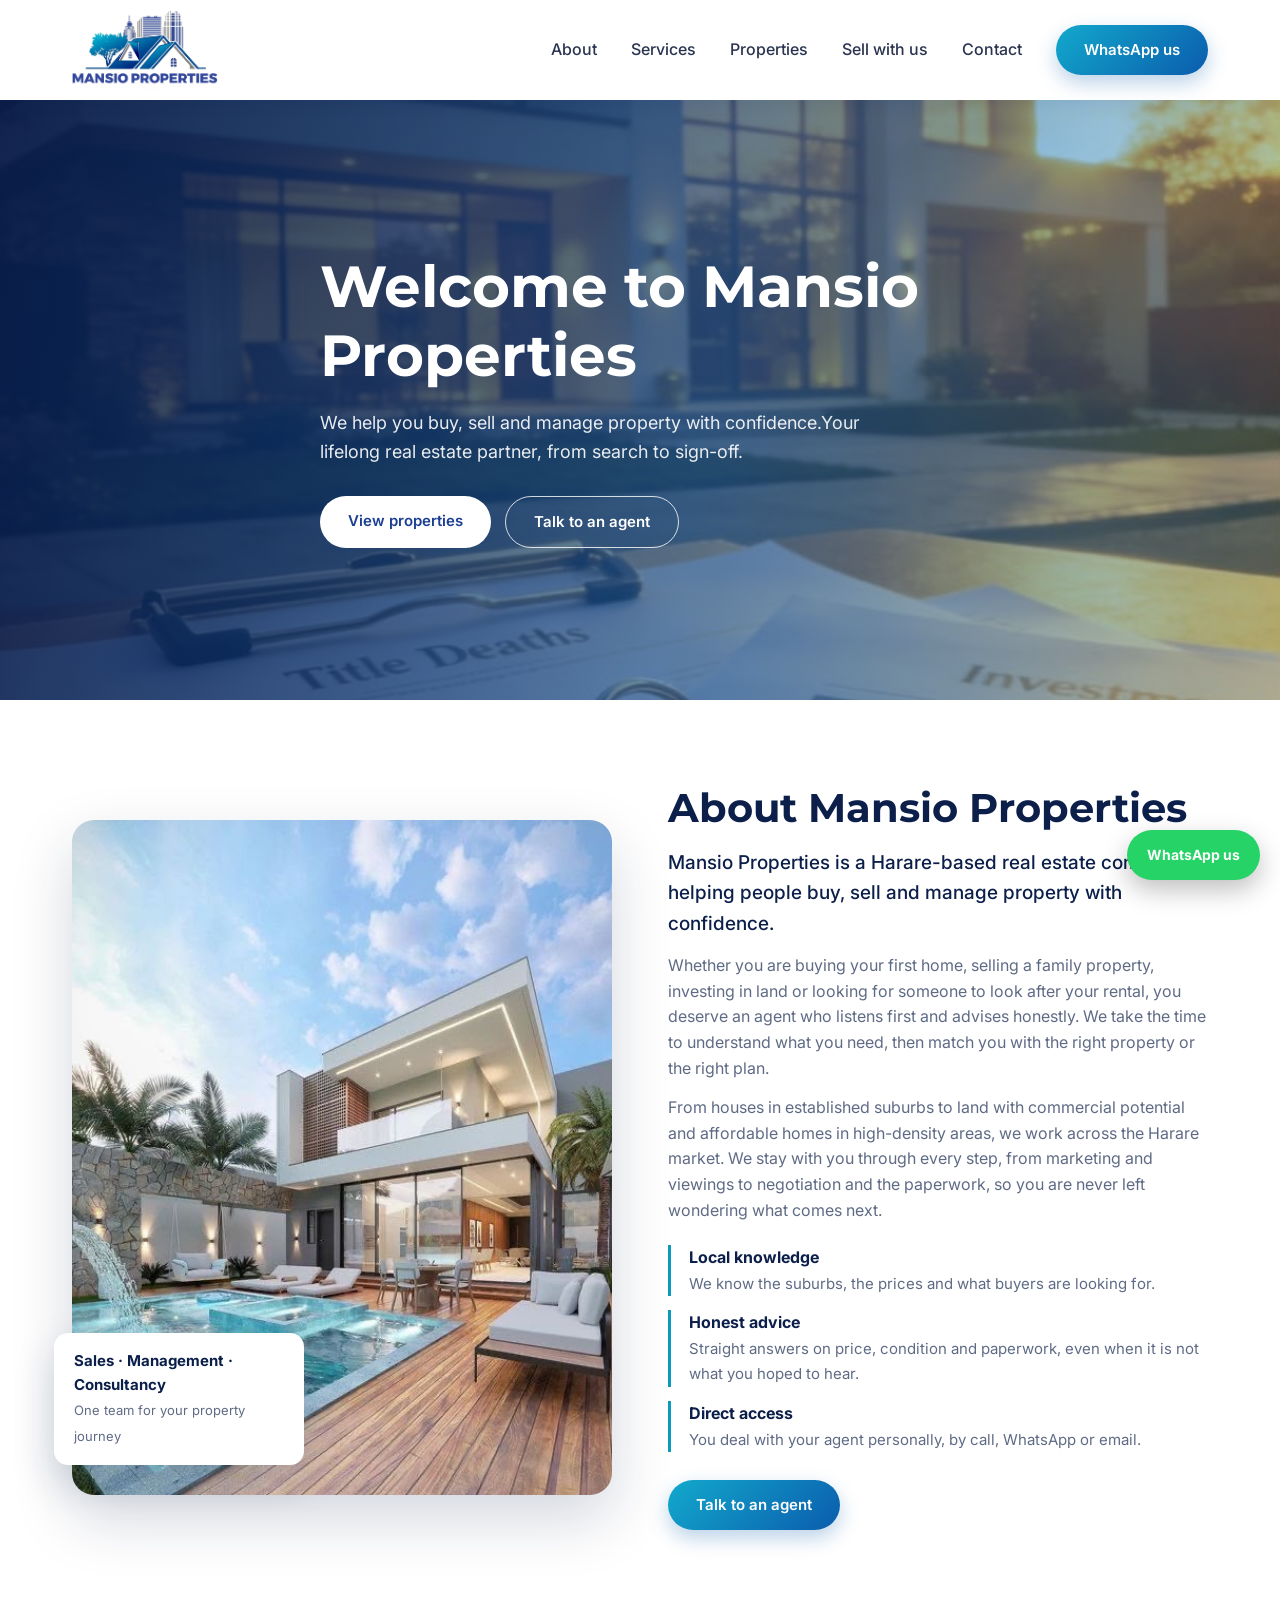
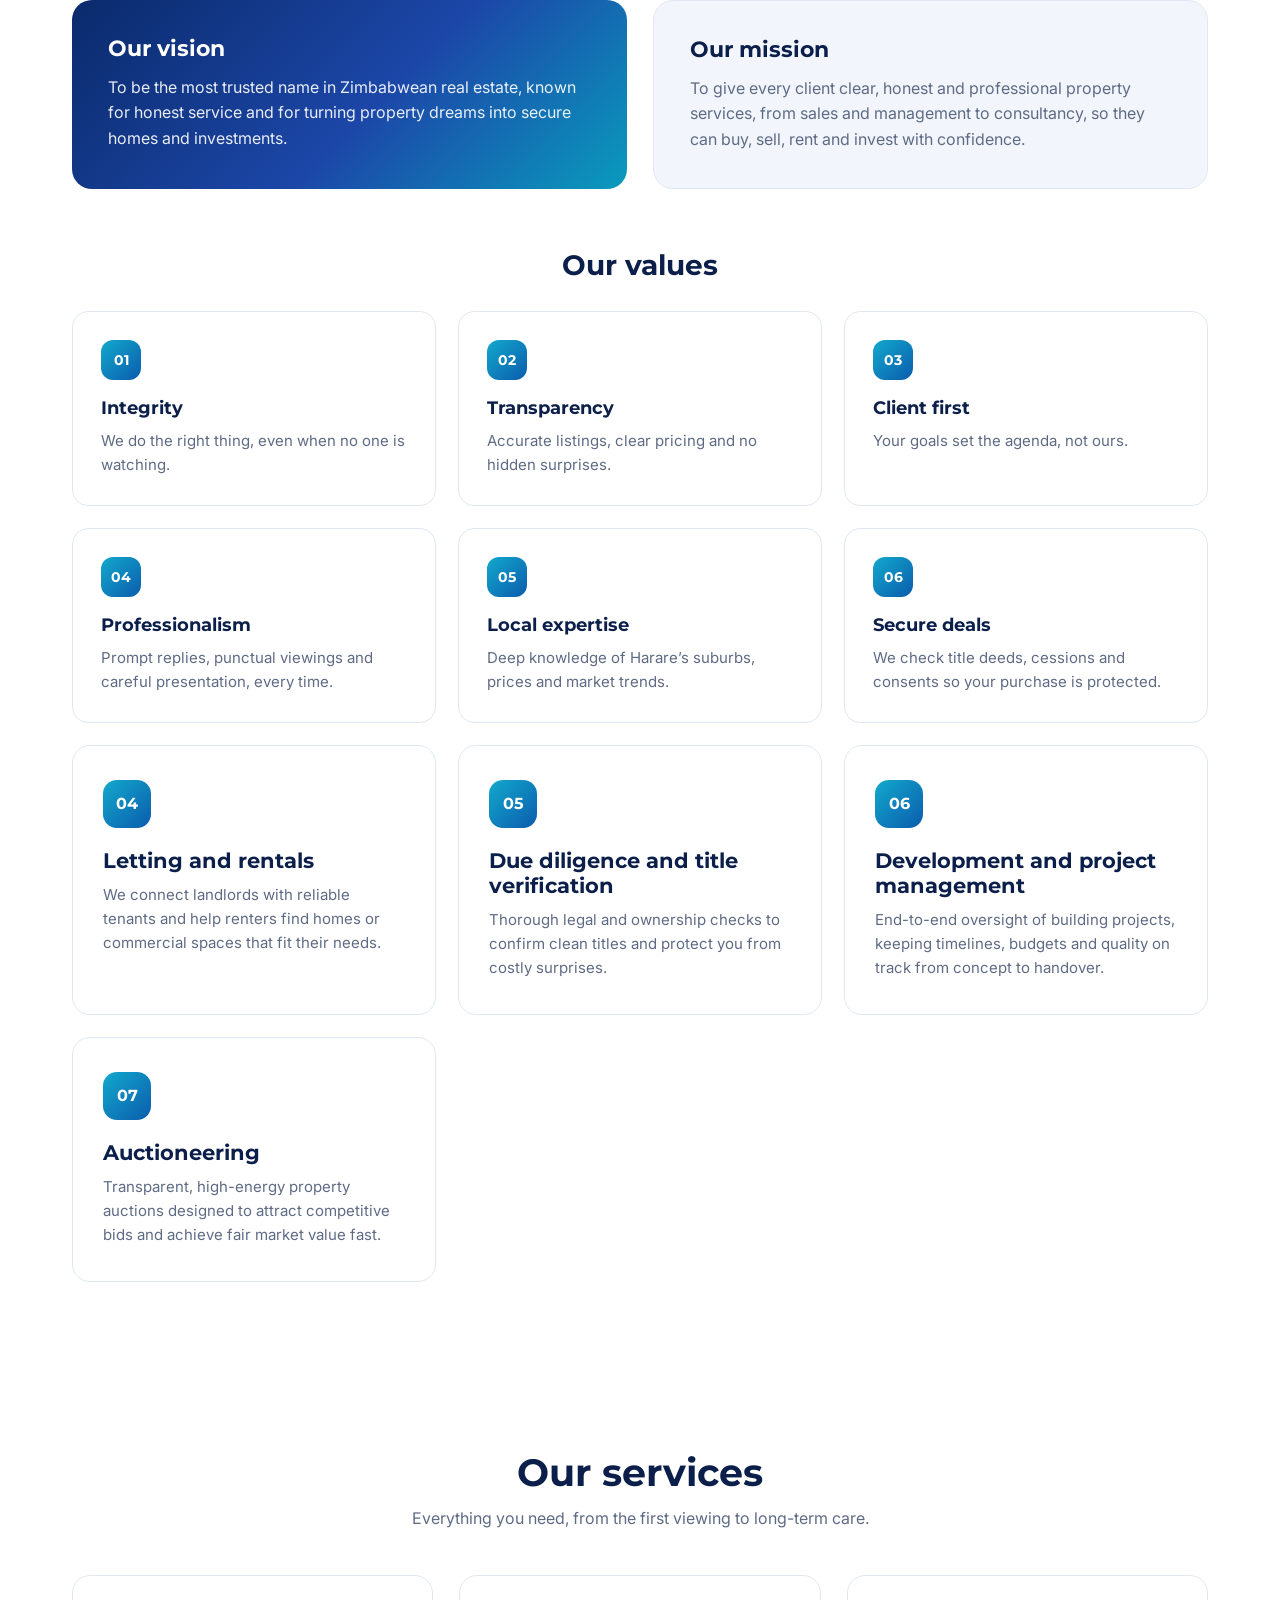
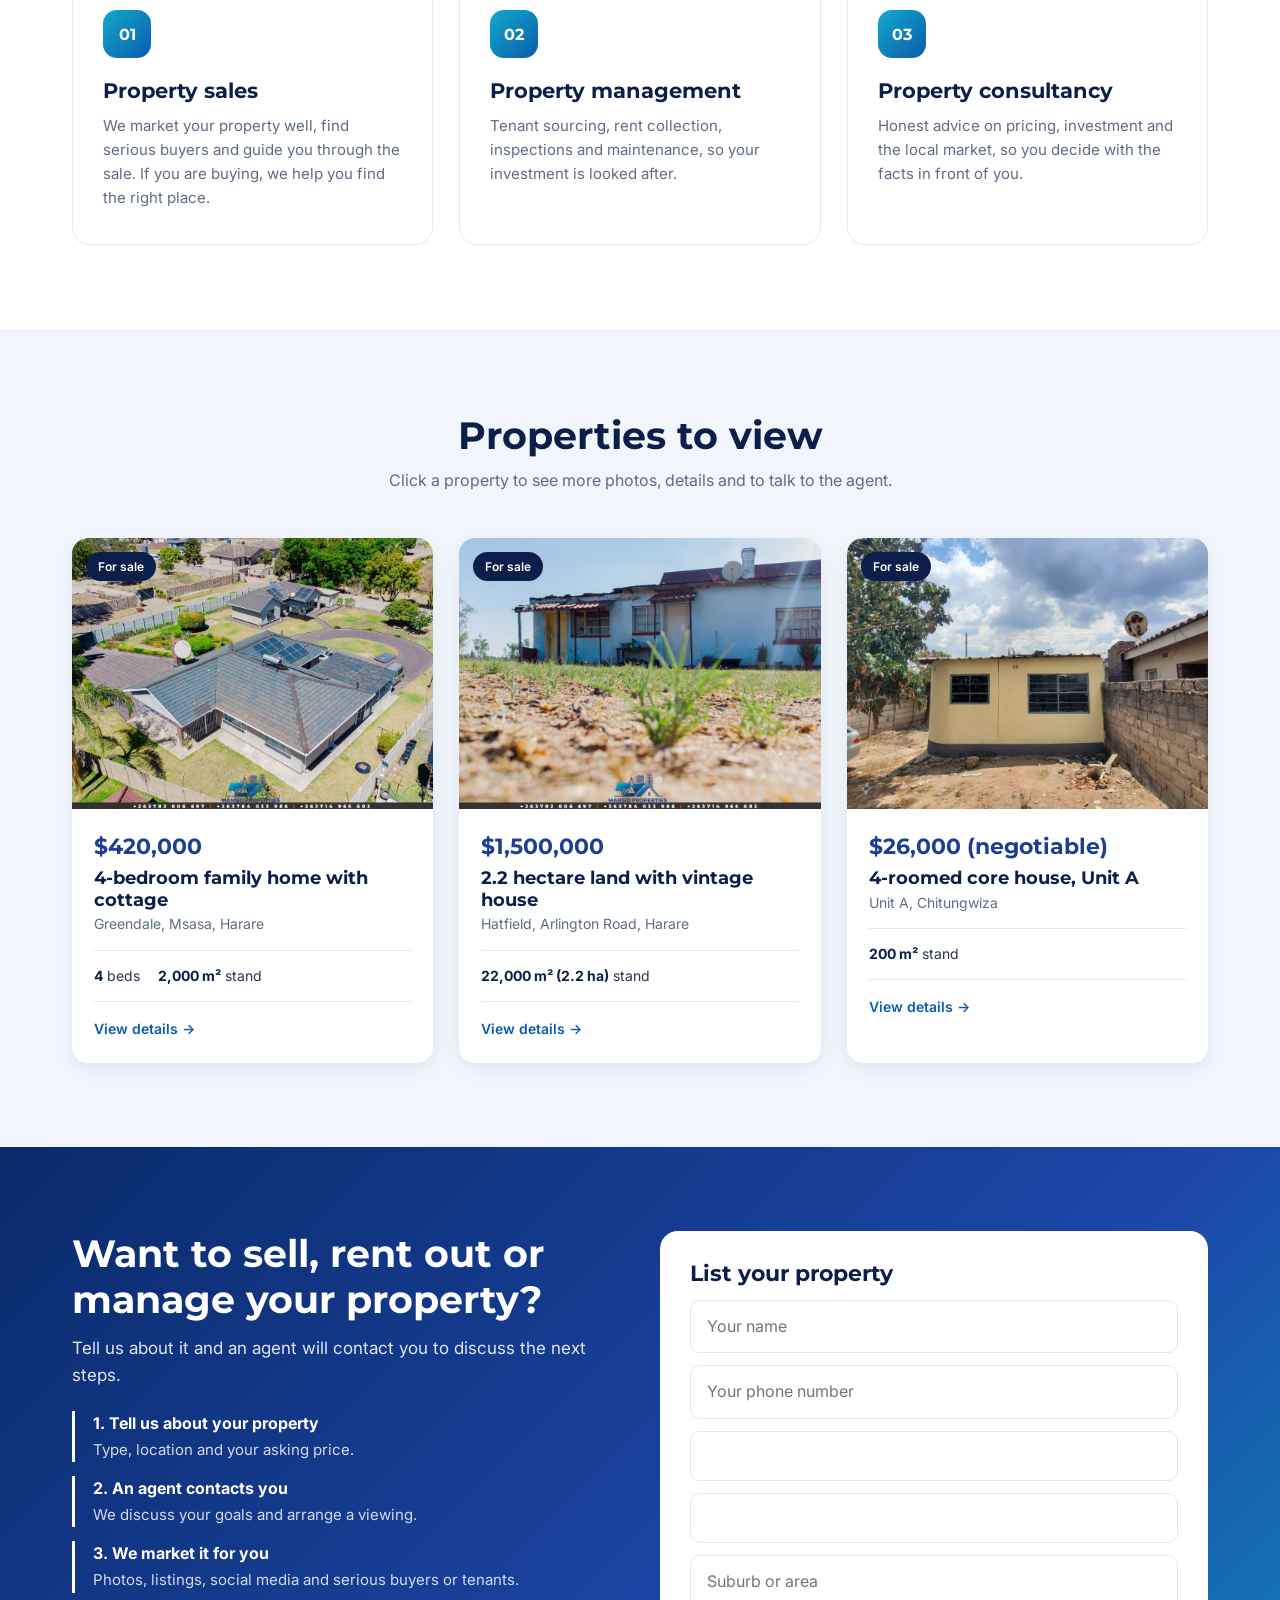
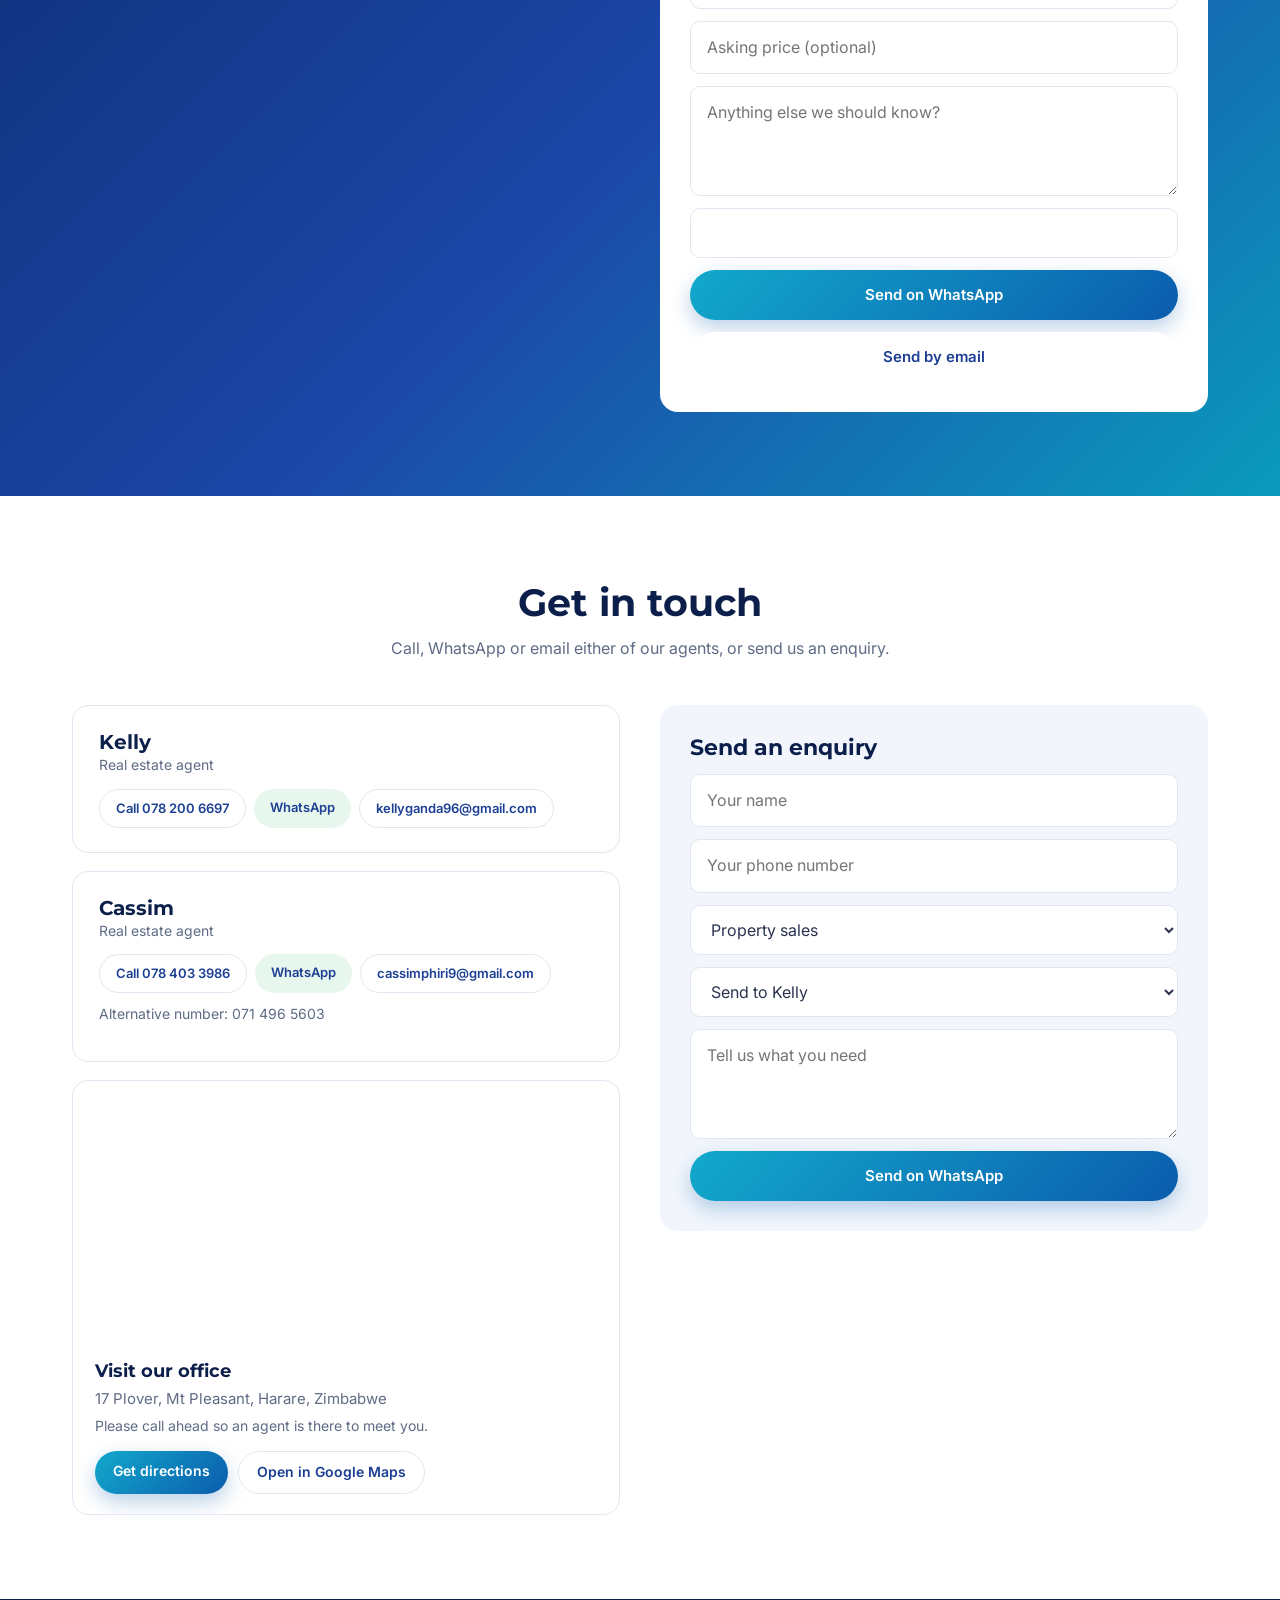
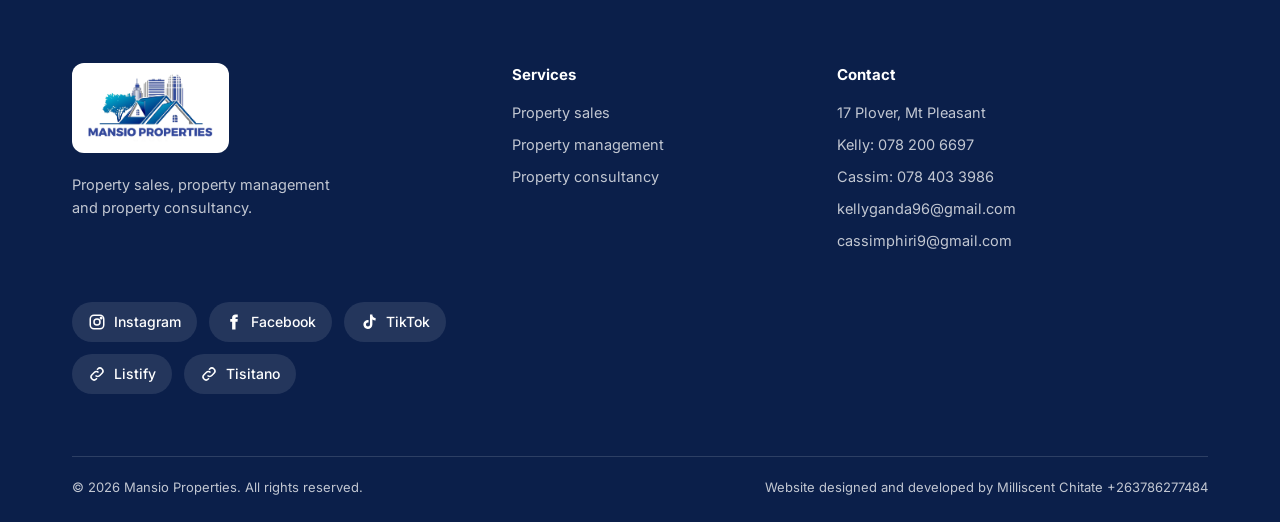
==== commit 2721e354: "Add services section to index.html Added new services section with descriptions for letting, due dil" ====
--- a/index.html
+++ b/index.html
@@ -72,6 +72,27 @@
   <div class="val"><span>04</span><h4>Professionalism</h4><p>Prompt replies, punctual viewings and careful presentation, every time.</p></div>
   <div class="val"><span>05</span><h4>Local expertise</h4><p>Deep knowledge of Harare’s suburbs, prices and market trends.</p></div>
   <div class="val"><span>06</span><h4>Secure deals</h4><p>We check title deeds, cessions and consents so your purchase is protected.</p></div>
+  <div class="svc">
+        <span>04</span>
+        <h3>Letting and rentals</h3>
+        <p>We connect landlords with reliable tenants and help renters find homes or commercial spaces that fit their needs.</p>
+      </div>
+      <div class="svc">
+        <span>05</span>
+        <h3>Due diligence and title verification</h3>
+        <p>Thorough legal and ownership checks to confirm clean titles and protect you from costly surprises.</p>
+      </div>
+      <div class="svc">
+        <span>06</span>
+        <h3>Development and project management</h3>
+        <p>End-to-end oversight of building projects, keeping timelines, budgets and quality on track from concept to handover.</p>
+      </div>
+      <div class="svc">
+        <span>07</span>
+        <h3>Auctioneering</h3>
+        <p>Transparent, high-energy property auctions designed to attract competitive bids and achieve fair market value fast.</p>
+      </div>
+    </div>
  </div>
 </div></section>
 
@@ -206,4 +227,4 @@
 
 </script>
 </body>
-</html>+</html>
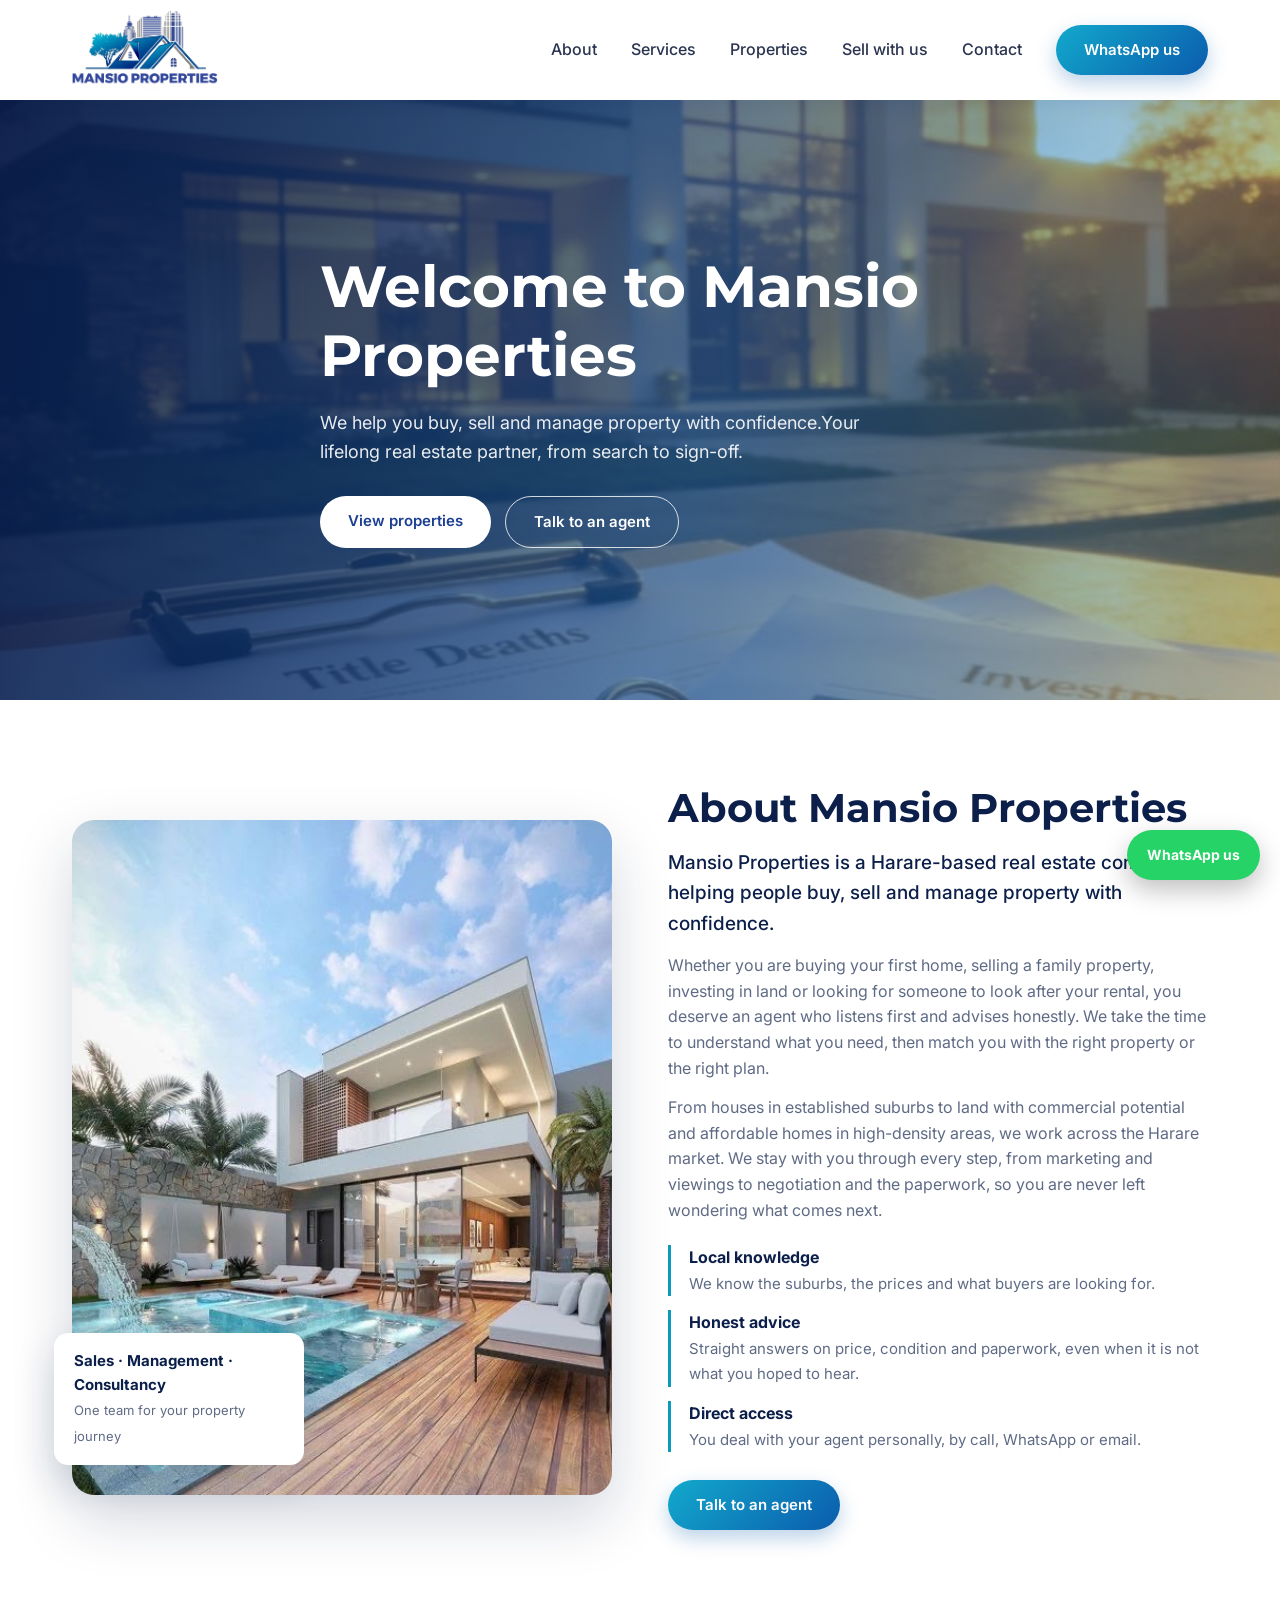
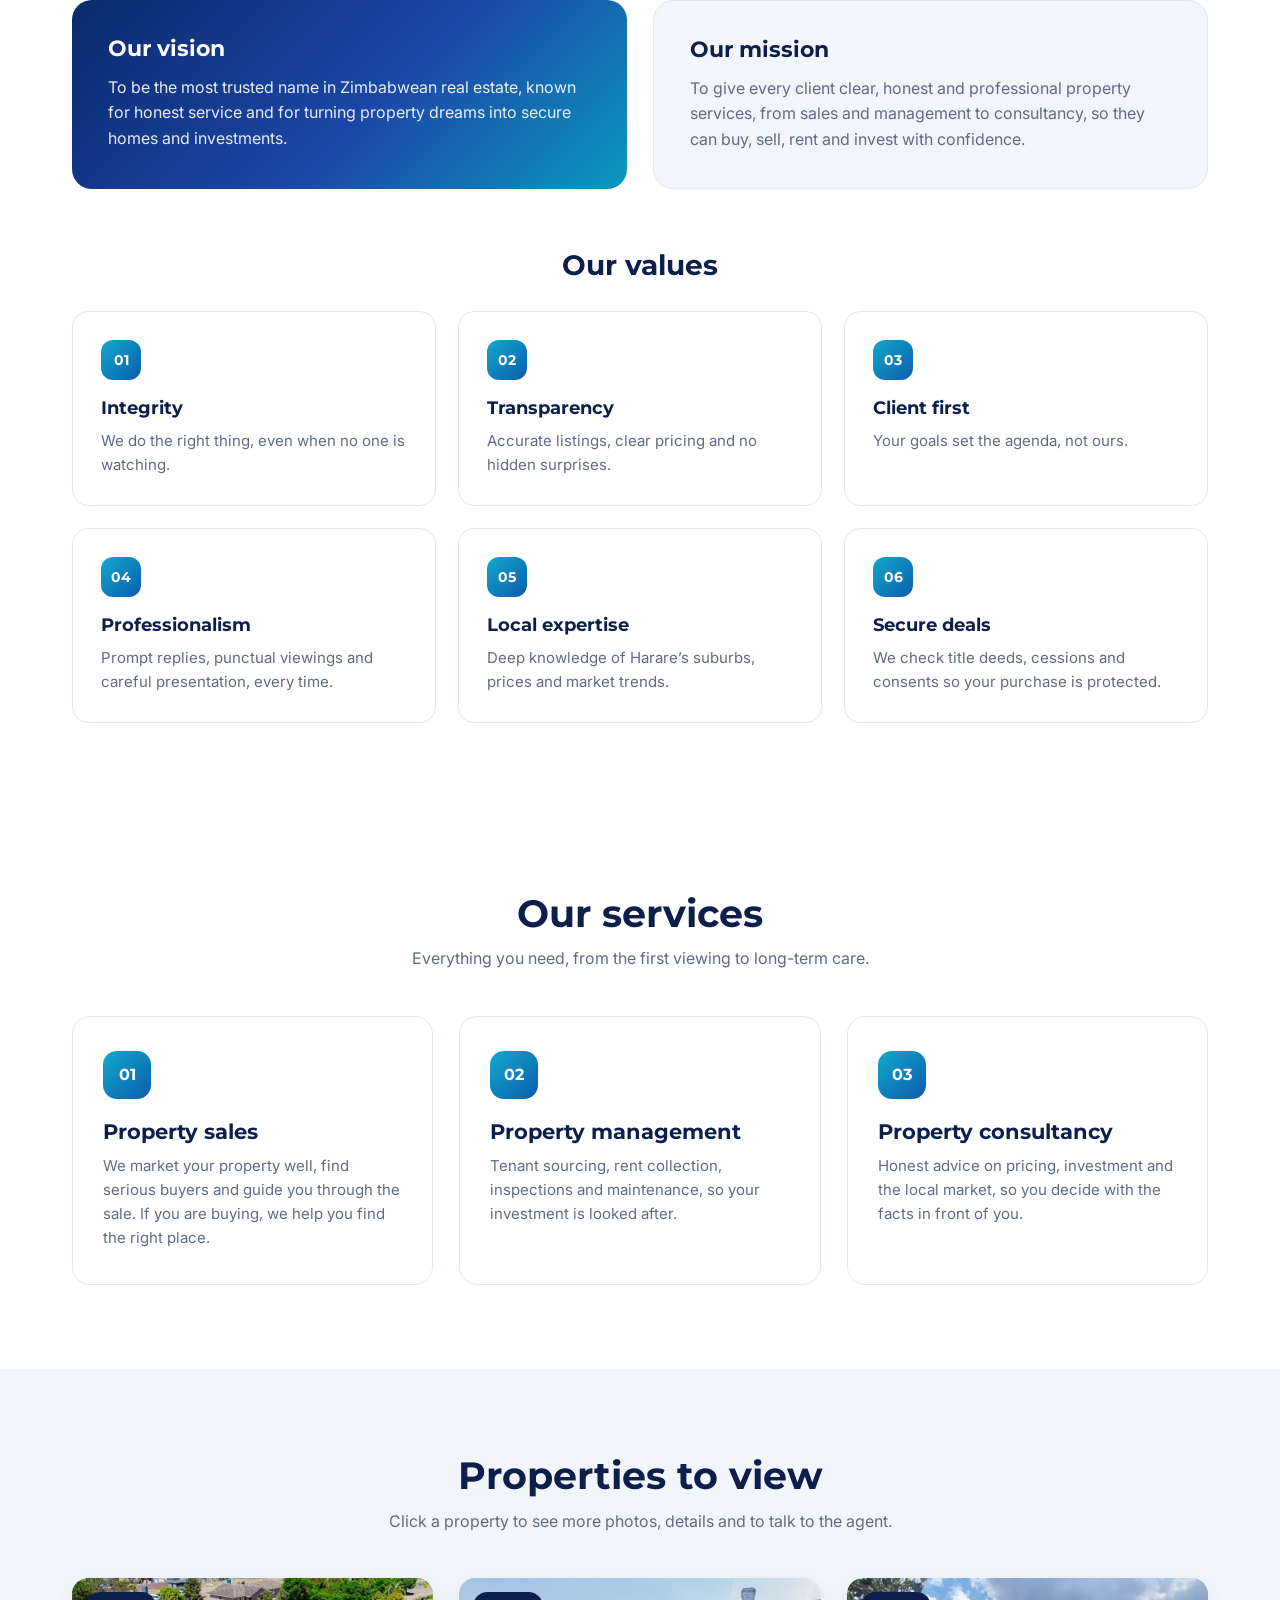
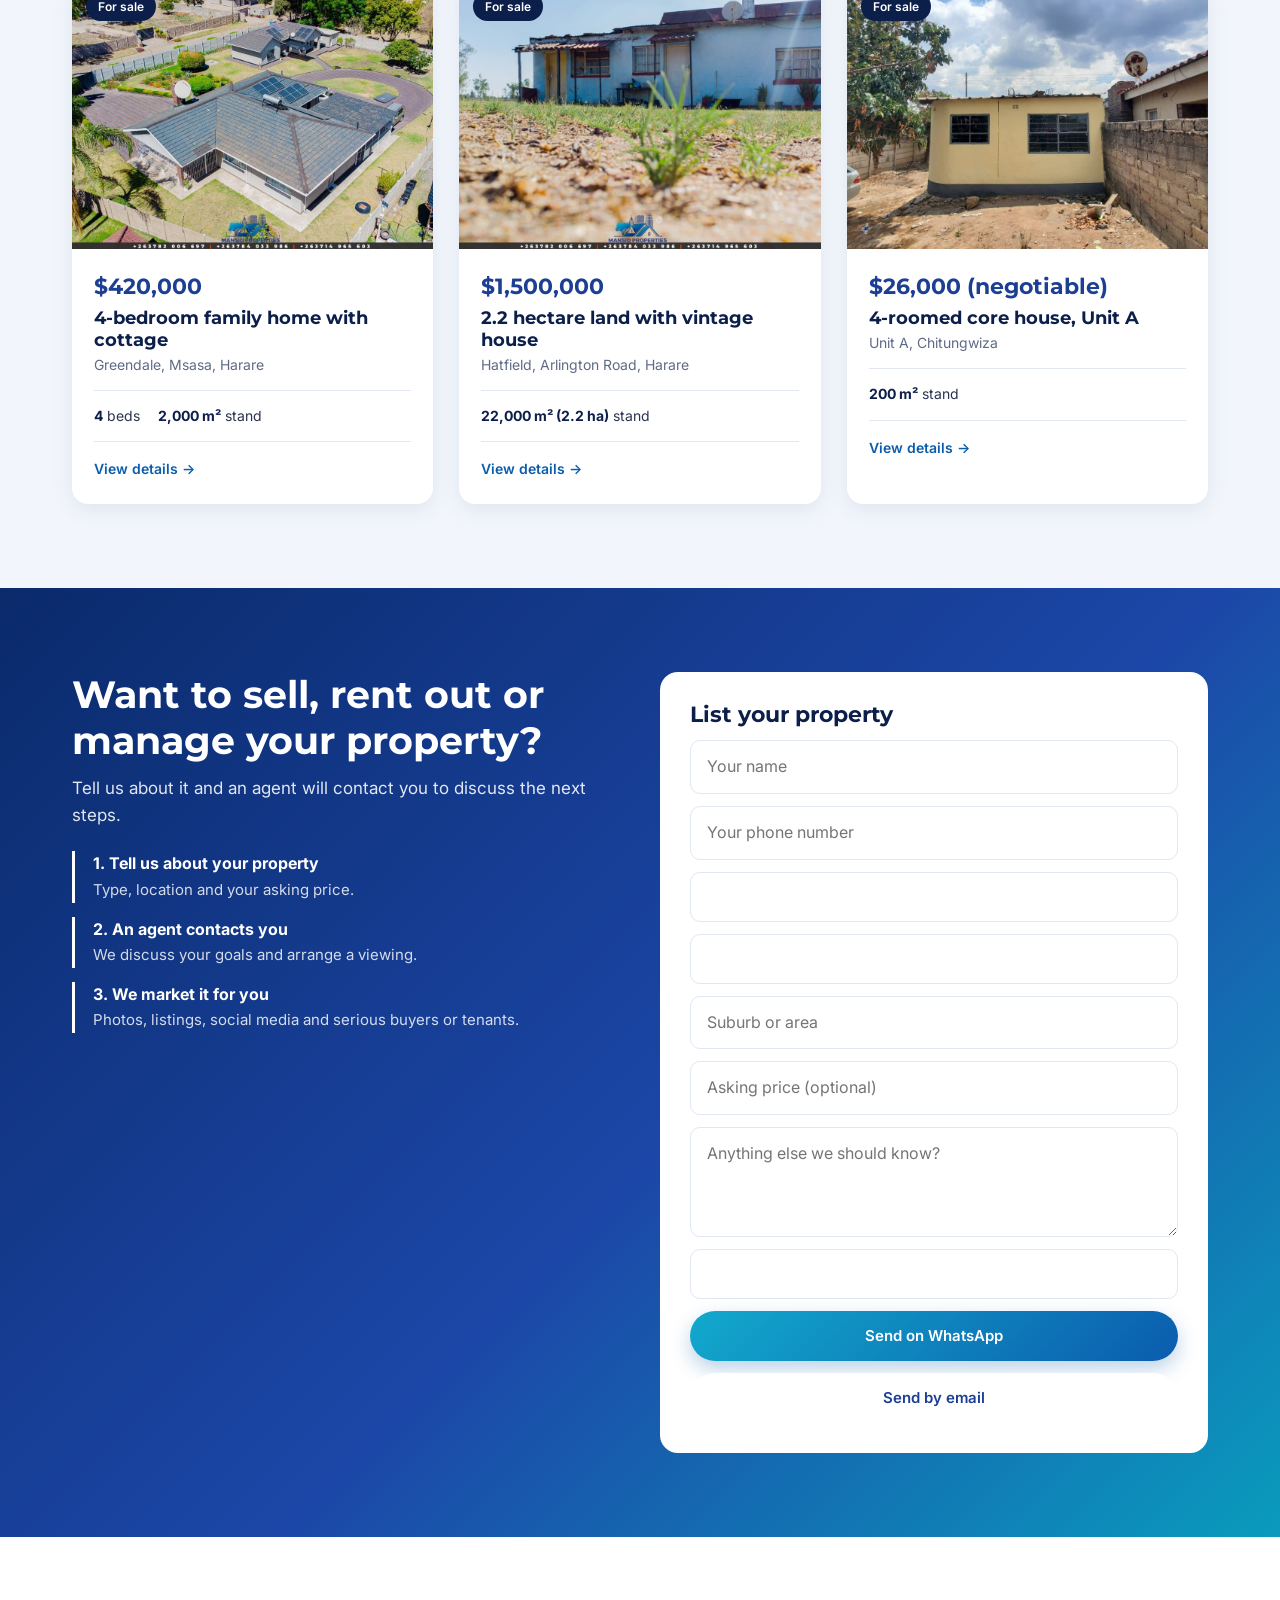
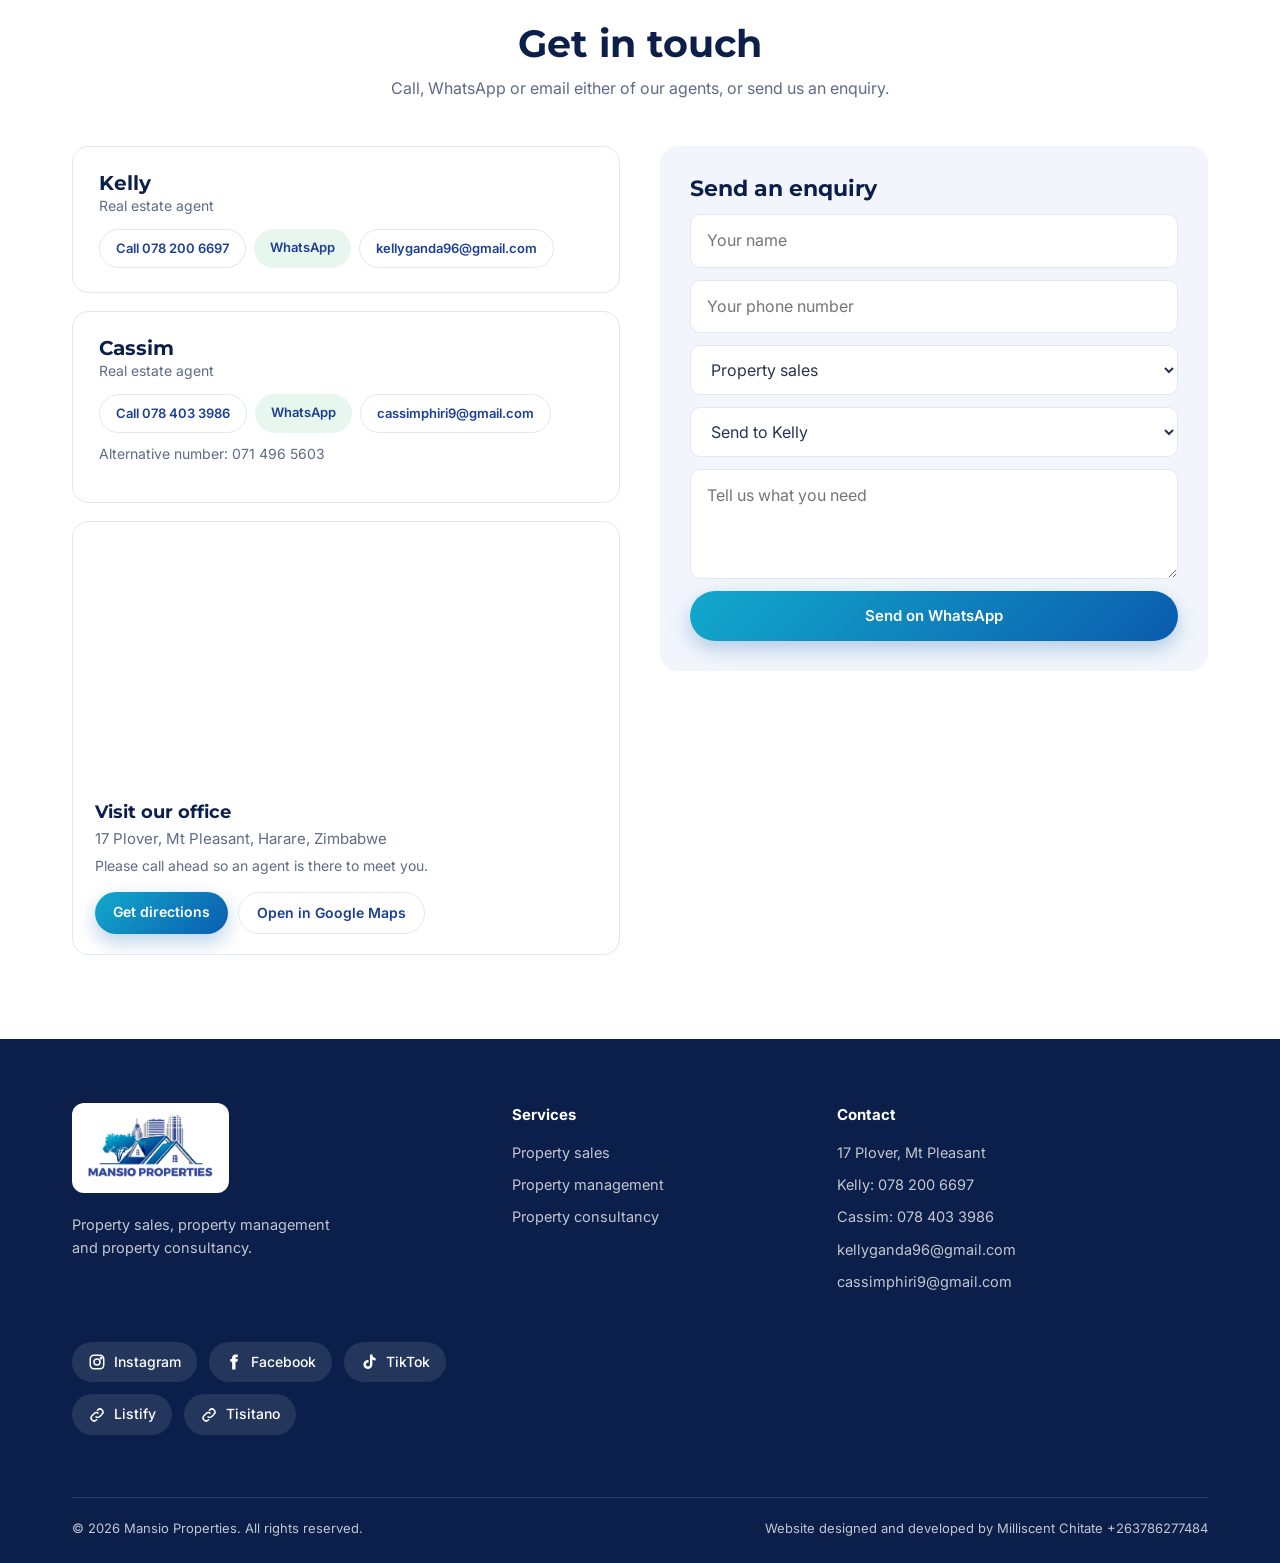
==== commit 36750e69: "Update index.html" ====
--- a/index.html
+++ b/index.html
@@ -72,27 +72,6 @@
   <div class="val"><span>04</span><h4>Professionalism</h4><p>Prompt replies, punctual viewings and careful presentation, every time.</p></div>
   <div class="val"><span>05</span><h4>Local expertise</h4><p>Deep knowledge of Harare’s suburbs, prices and market trends.</p></div>
   <div class="val"><span>06</span><h4>Secure deals</h4><p>We check title deeds, cessions and consents so your purchase is protected.</p></div>
-  <div class="svc">
-        <span>04</span>
-        <h3>Letting and rentals</h3>
-        <p>We connect landlords with reliable tenants and help renters find homes or commercial spaces that fit their needs.</p>
-      </div>
-      <div class="svc">
-        <span>05</span>
-        <h3>Due diligence and title verification</h3>
-        <p>Thorough legal and ownership checks to confirm clean titles and protect you from costly surprises.</p>
-      </div>
-      <div class="svc">
-        <span>06</span>
-        <h3>Development and project management</h3>
-        <p>End-to-end oversight of building projects, keeping timelines, budgets and quality on track from concept to handover.</p>
-      </div>
-      <div class="svc">
-        <span>07</span>
-        <h3>Auctioneering</h3>
-        <p>Transparent, high-energy property auctions designed to attract competitive bids and achieve fair market value fast.</p>
-      </div>
-    </div>
  </div>
 </div></section>
 
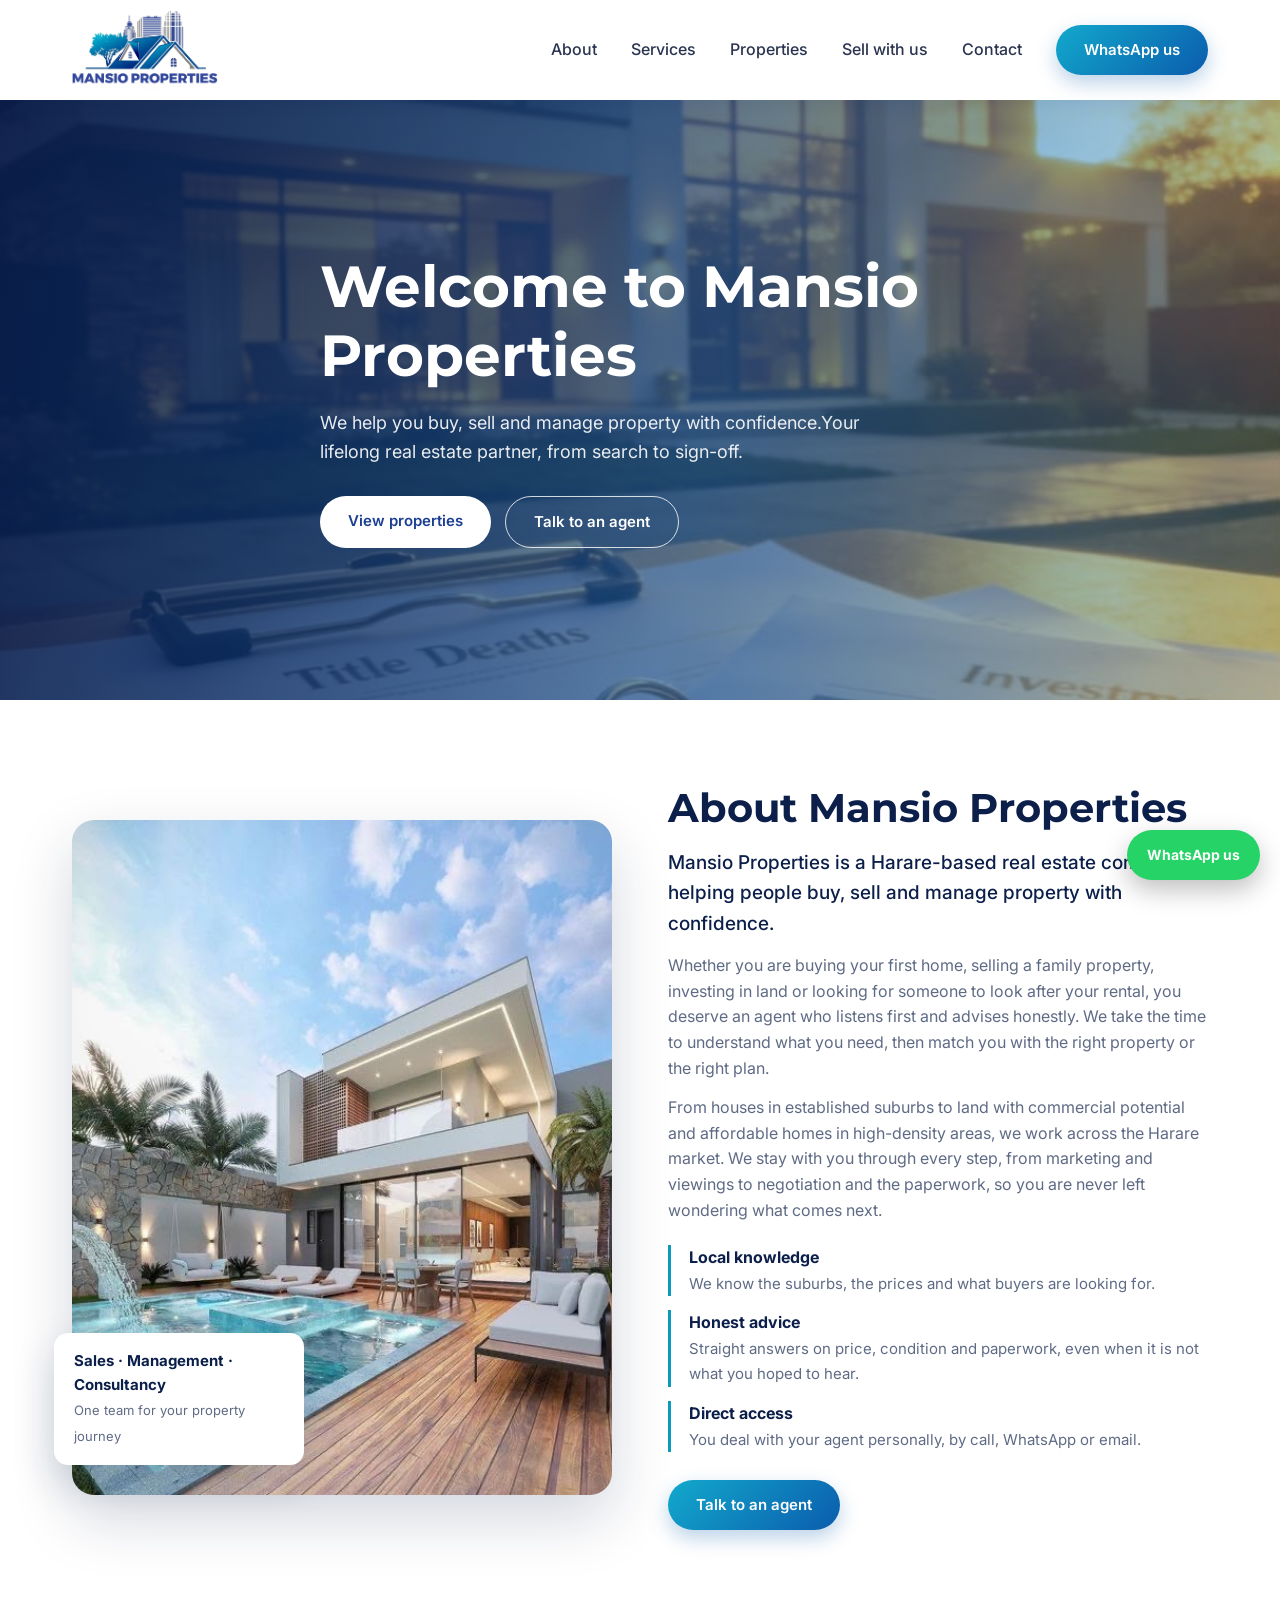
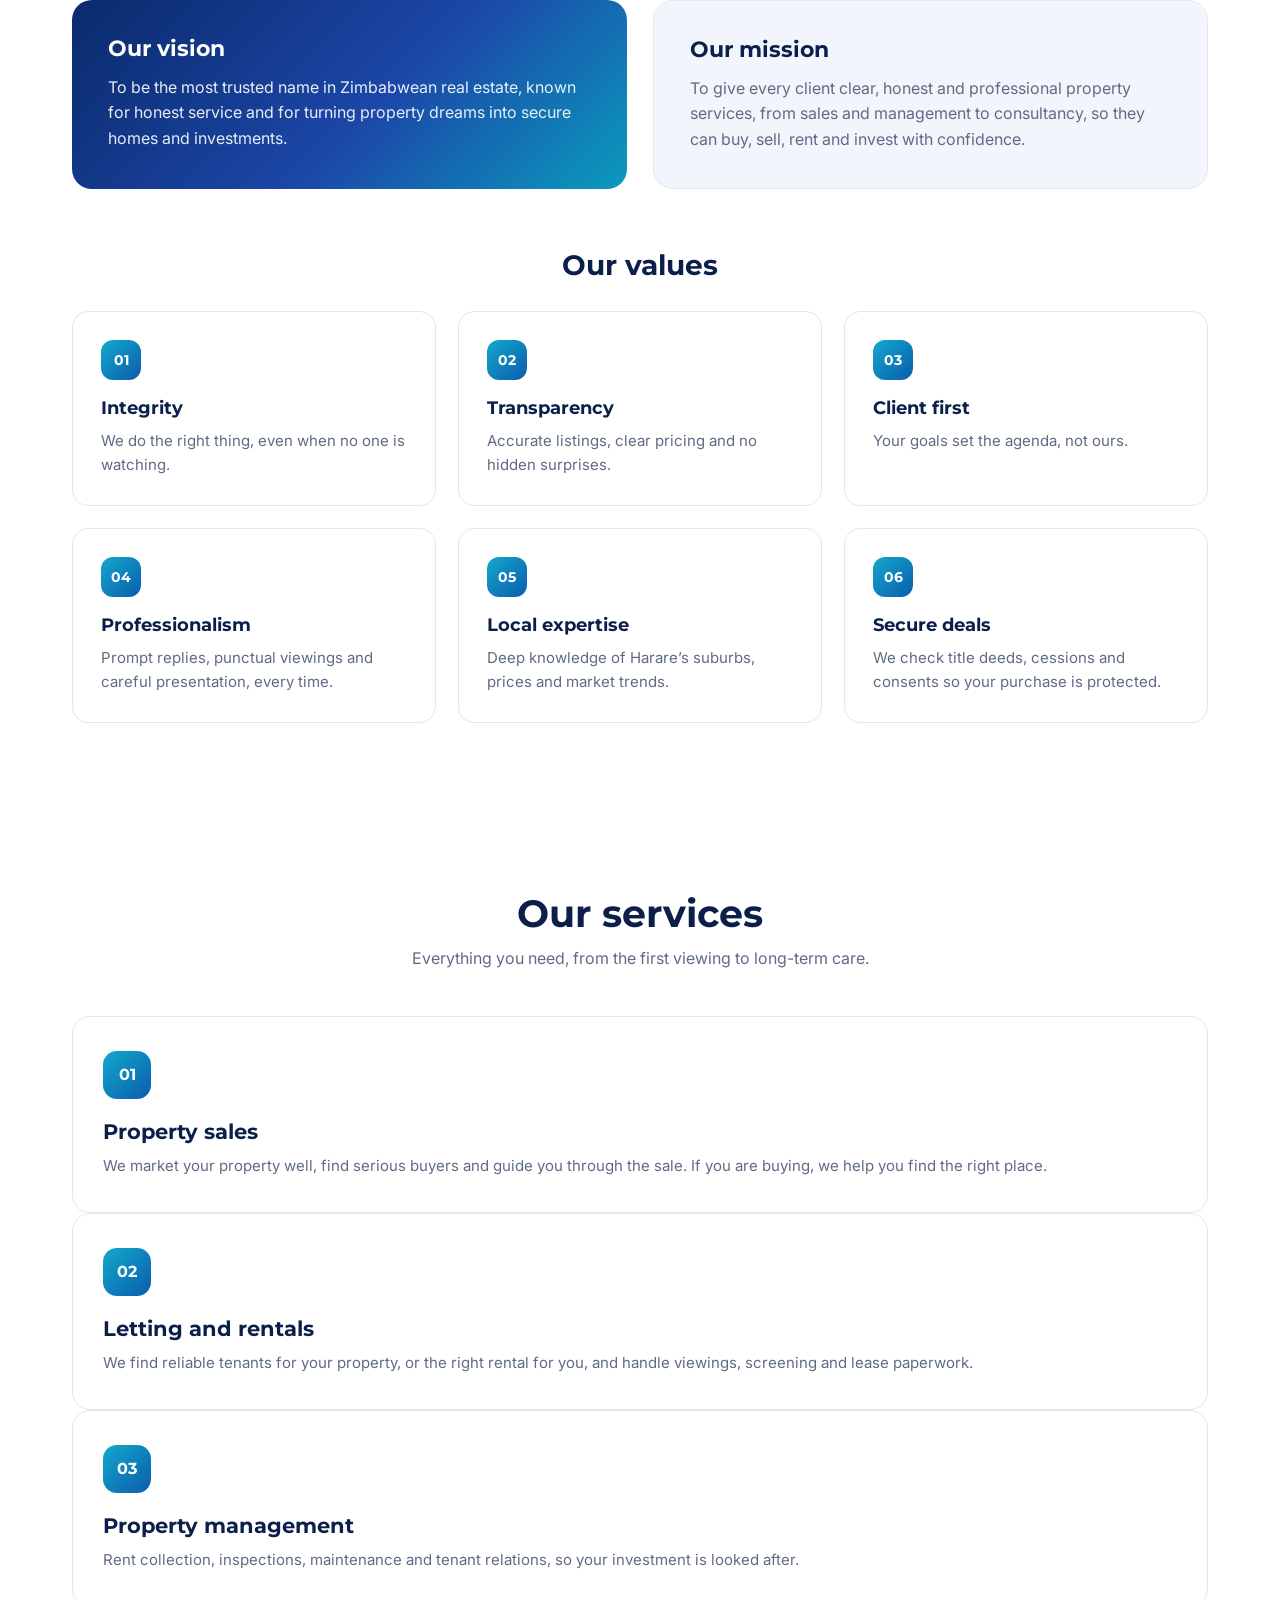
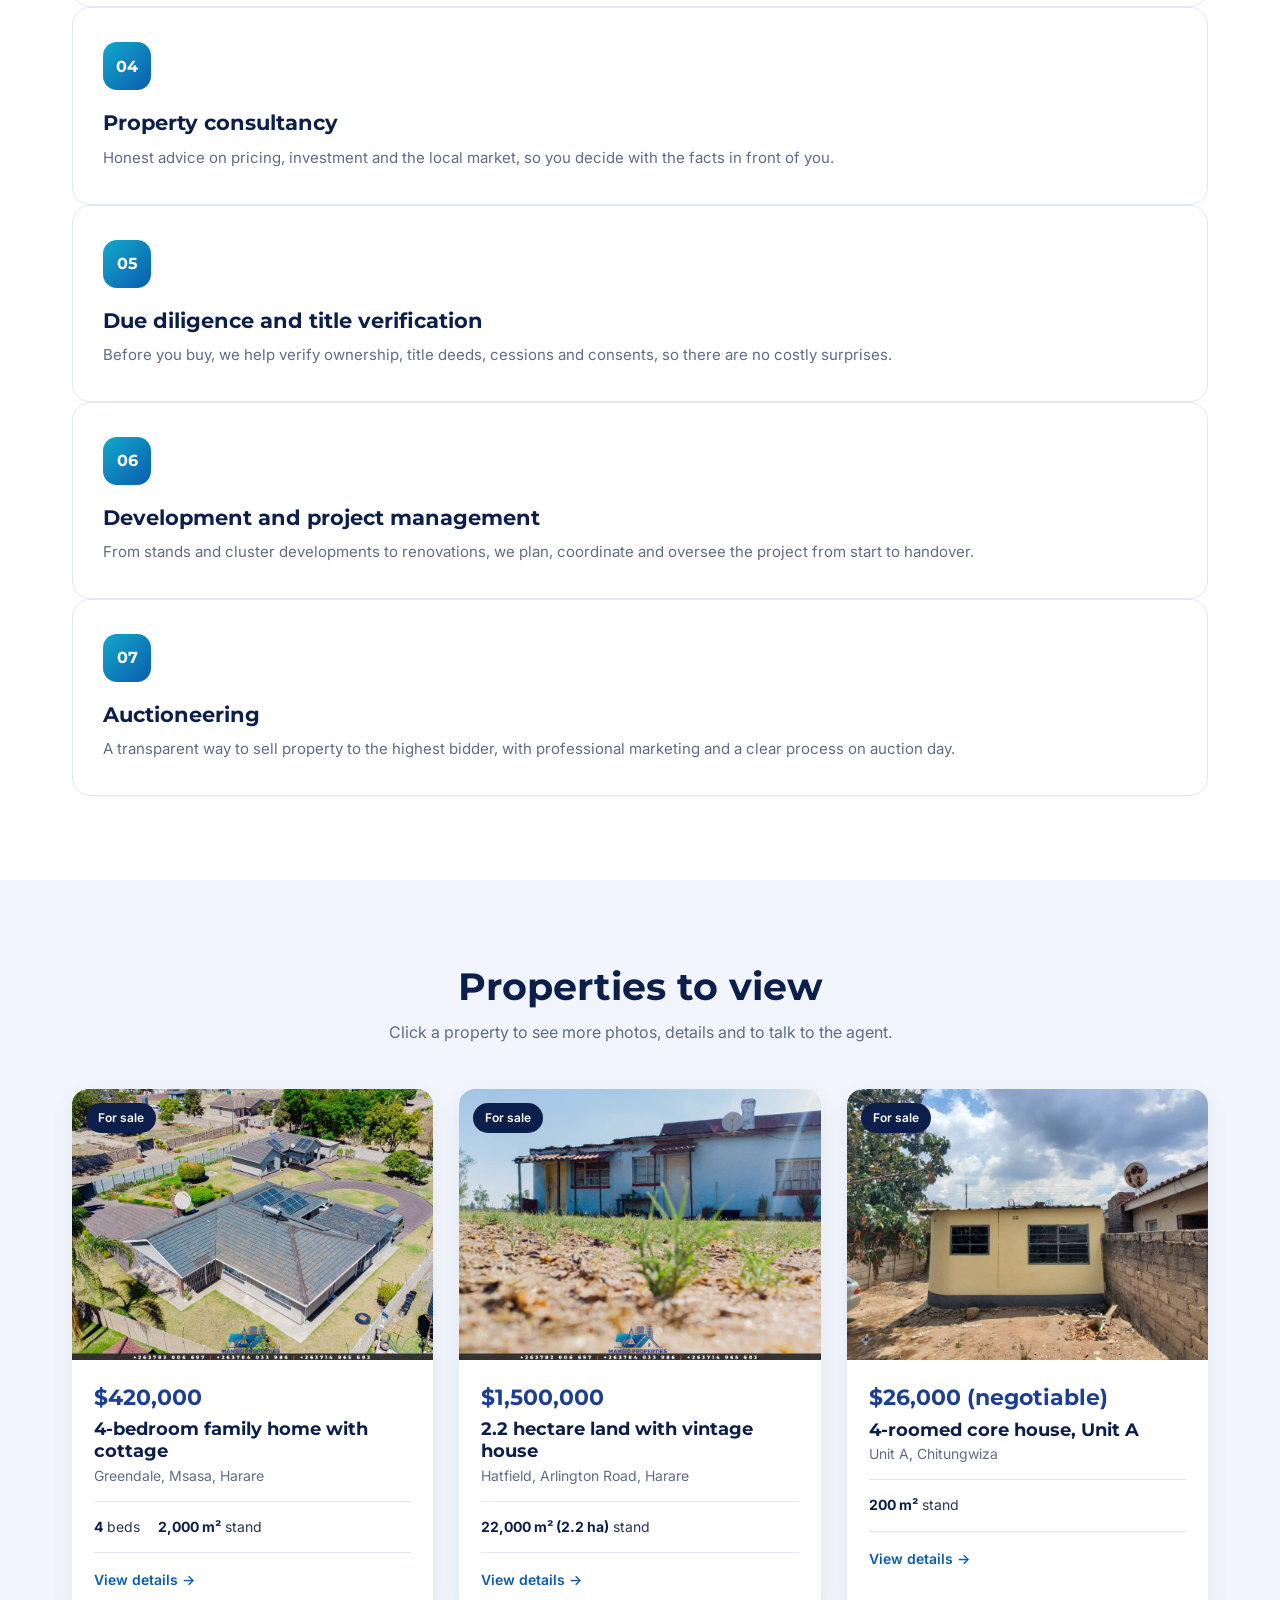
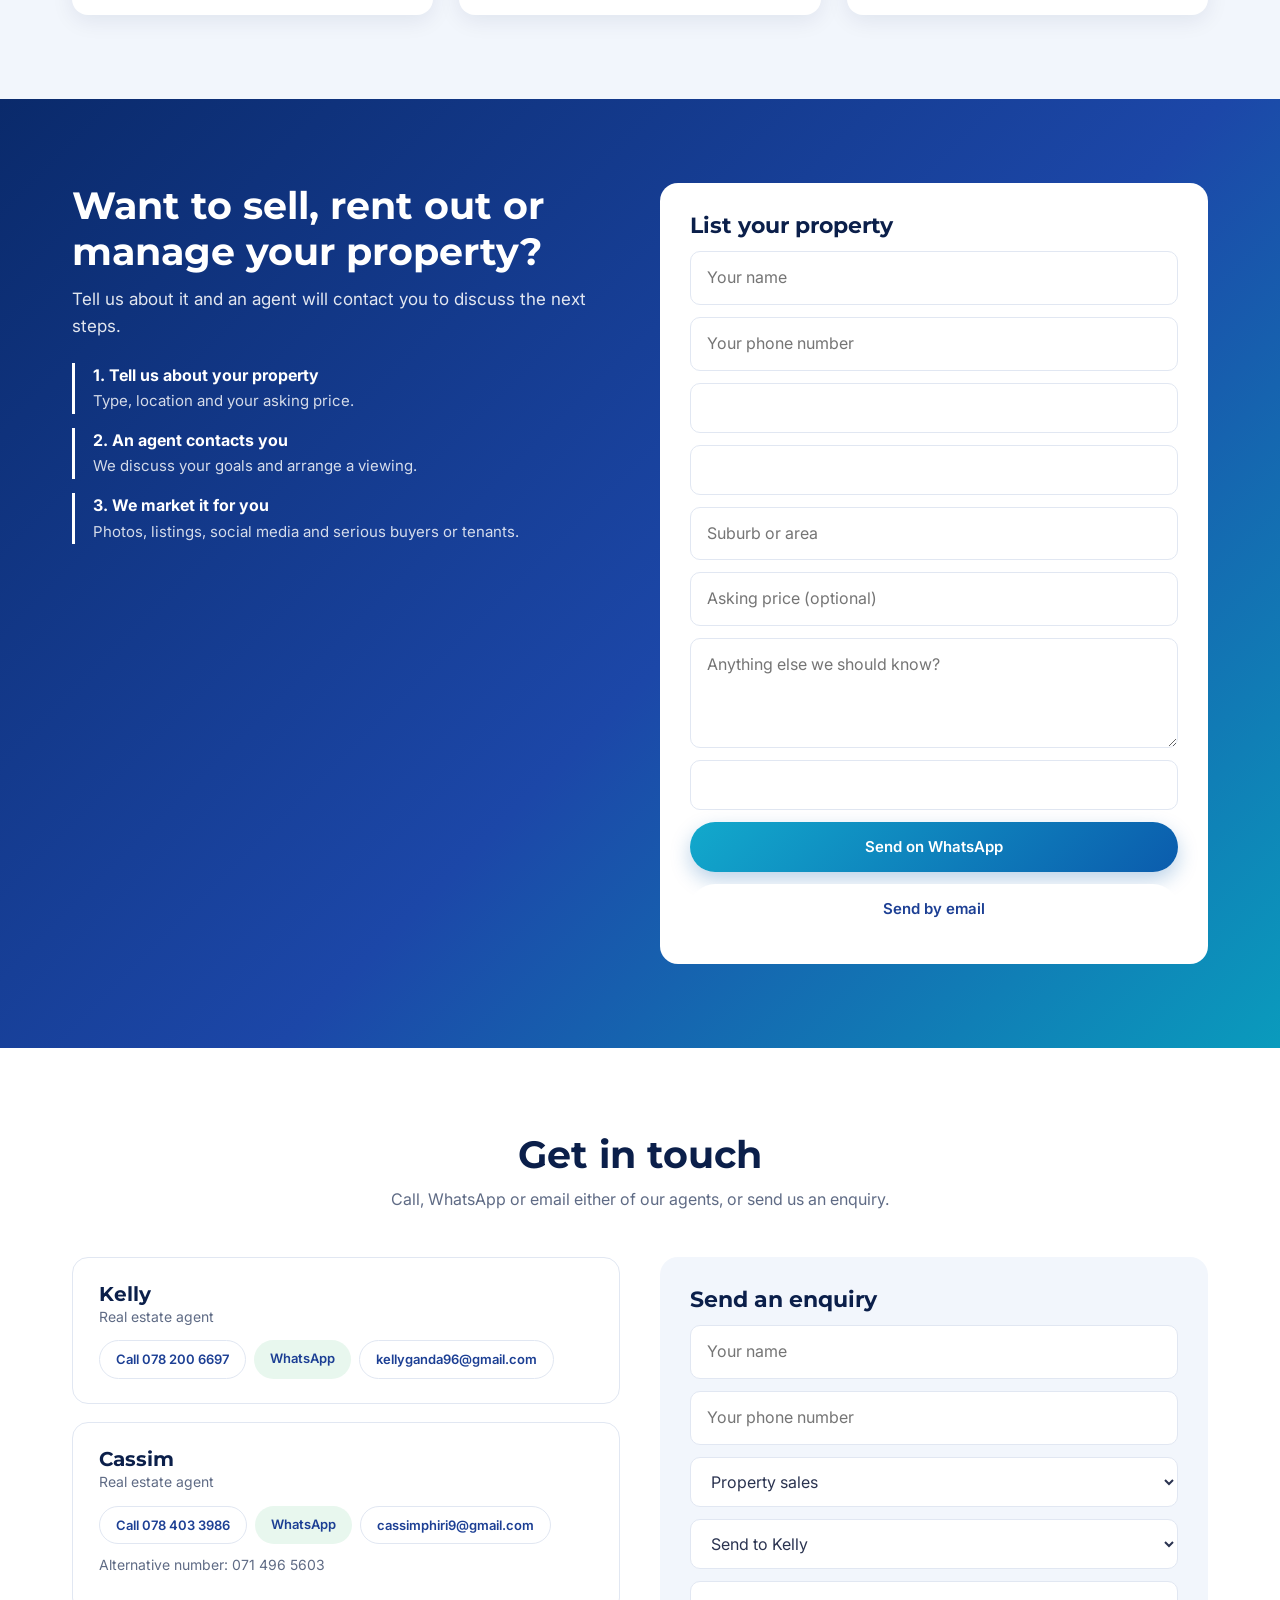
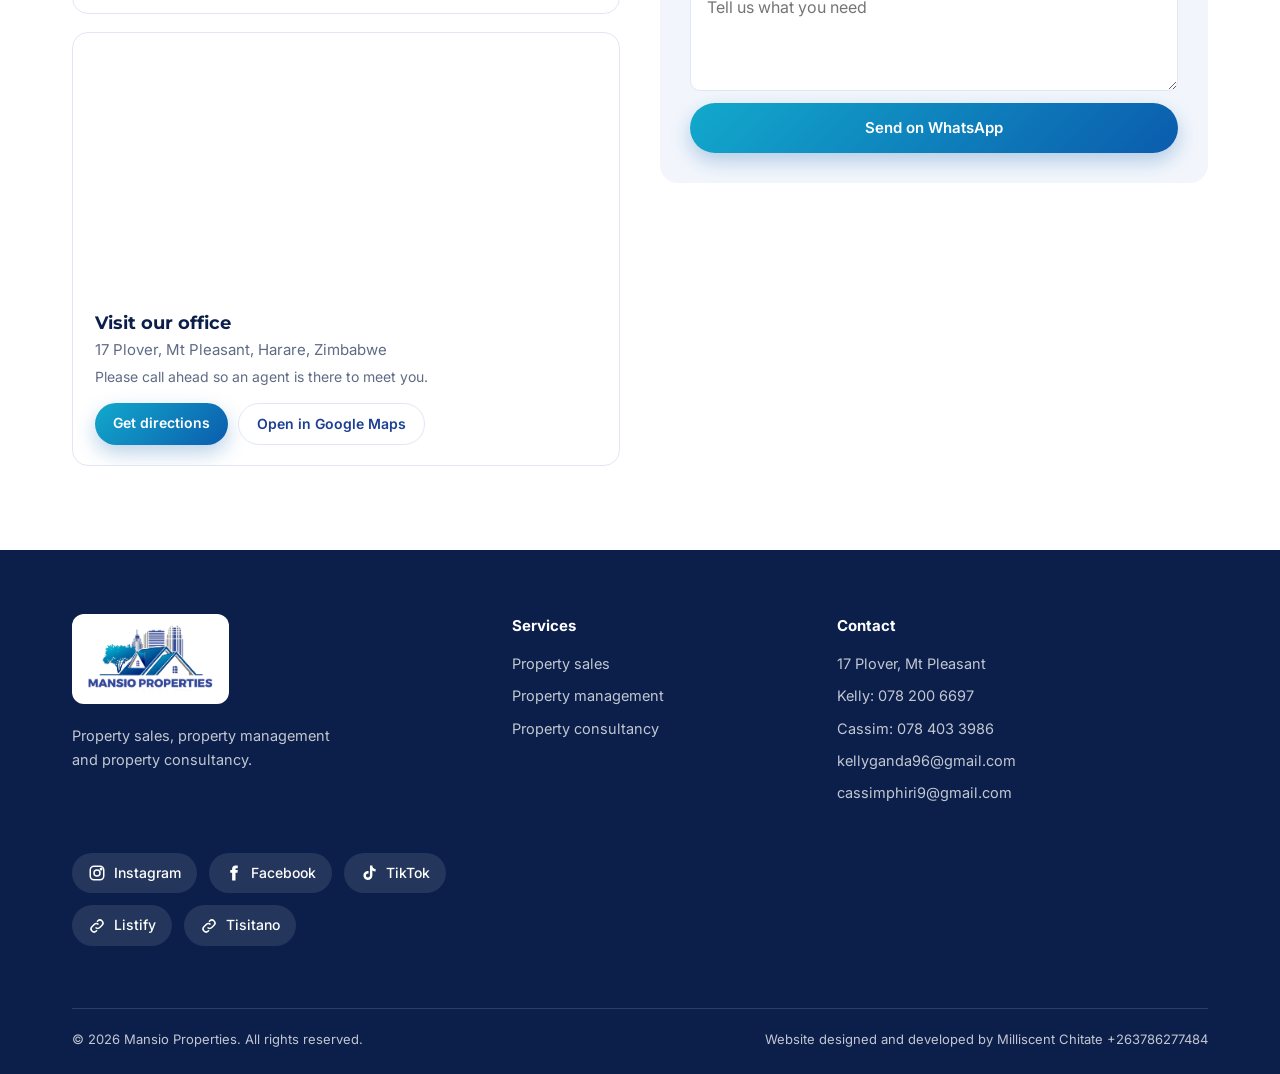
==== commit a1202da0: "Update index.html" ====
--- a/index.html
+++ b/index.html
@@ -77,10 +77,14 @@
 
 <section class="sec" id="services"><div class="wrap">
  <div class="title"><h2>Our services</h2><p>Everything you need, from the first viewing to long-term care.</p></div>
- <div class="grid3">
+ <div class="svcgrid">
   <div class="svc"><span>01</span><h3>Property sales</h3><p>We market your property well, find serious buyers and guide you through the sale. If you are buying, we help you find the right place.</p></div>
-  <div class="svc"><span>02</span><h3>Property management</h3><p>Tenant sourcing, rent collection, inspections and maintenance, so your investment is looked after.</p></div>
-  <div class="svc"><span>03</span><h3>Property consultancy</h3><p>Honest advice on pricing, investment and the local market, so you decide with the facts in front of you.</p></div>
+  <div class="svc"><span>02</span><h3>Letting and rentals</h3><p>We find reliable tenants for your property, or the right rental for you, and handle viewings, screening and lease paperwork.</p></div>
+  <div class="svc"><span>03</span><h3>Property management</h3><p>Rent collection, inspections, maintenance and tenant relations, so your investment is looked after.</p></div>
+  <div class="svc"><span>04</span><h3>Property consultancy</h3><p>Honest advice on pricing, investment and the local market, so you decide with the facts in front of you.</p></div>
+  <div class="svc"><span>05</span><h3>Due diligence and title verification</h3><p>Before you buy, we help verify ownership, title deeds, cessions and consents, so there are no costly surprises.</p></div>
+  <div class="svc"><span>06</span><h3>Development and project management</h3><p>From stands and cluster developments to renovations, we plan, coordinate and oversee the project from start to handover.</p></div>
+  <div class="svc"><span>07</span><h3>Auctioneering</h3><p>A transparent way to sell property to the highest bidder, with professional marketing and a clear process on auction day.</p></div>
  </div>
 </div></section>
 
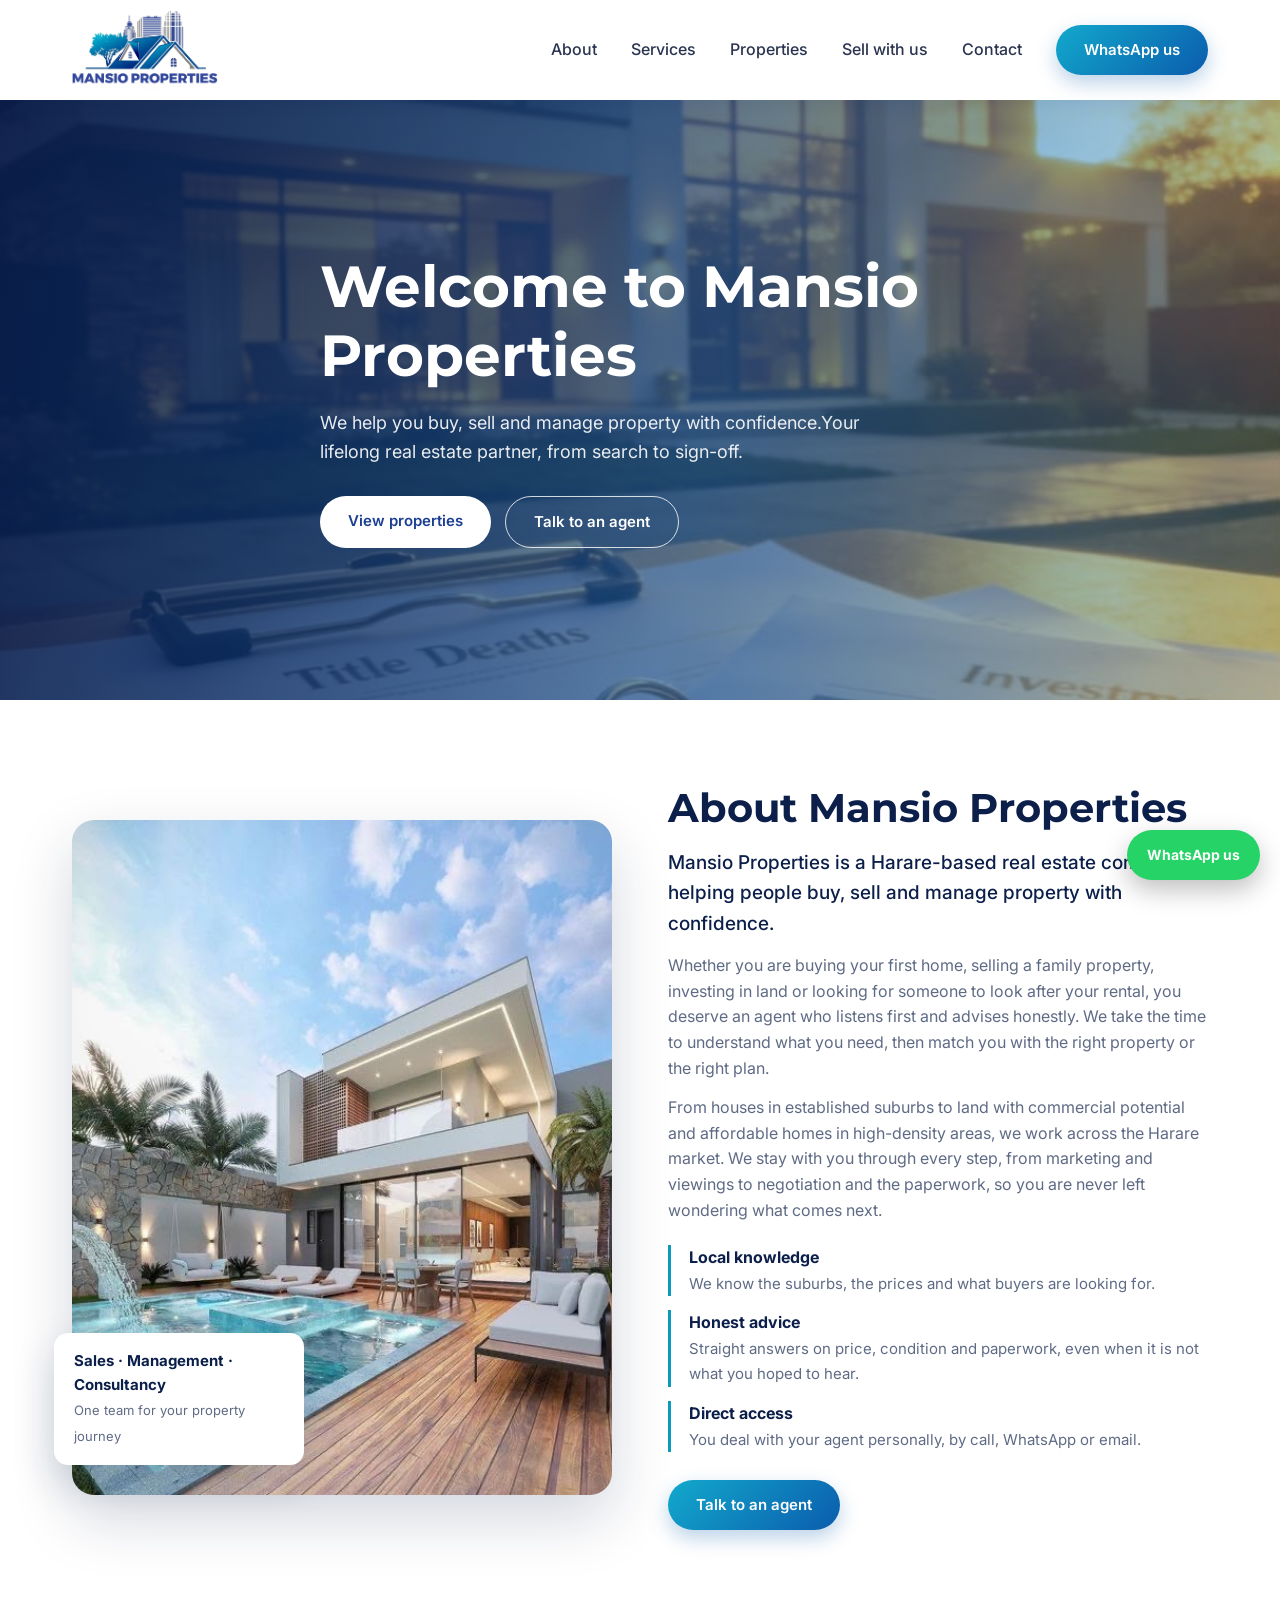
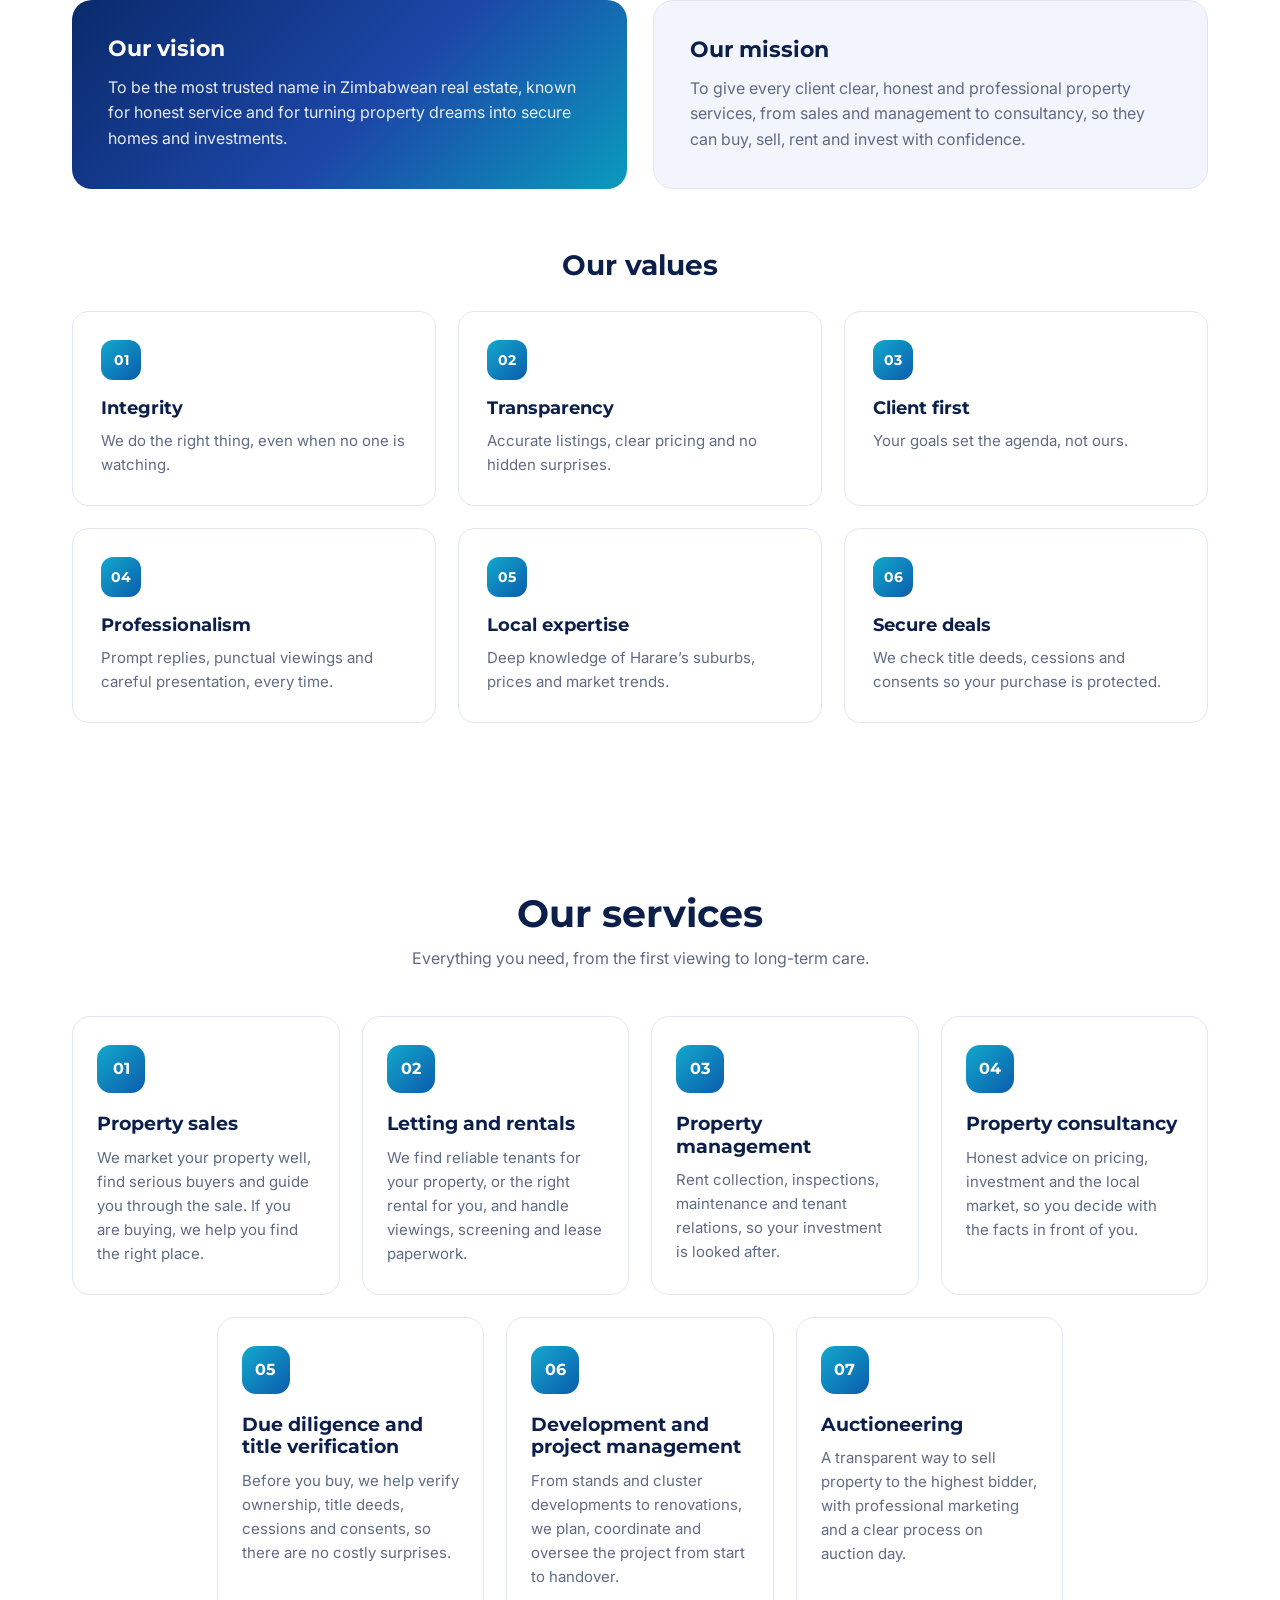
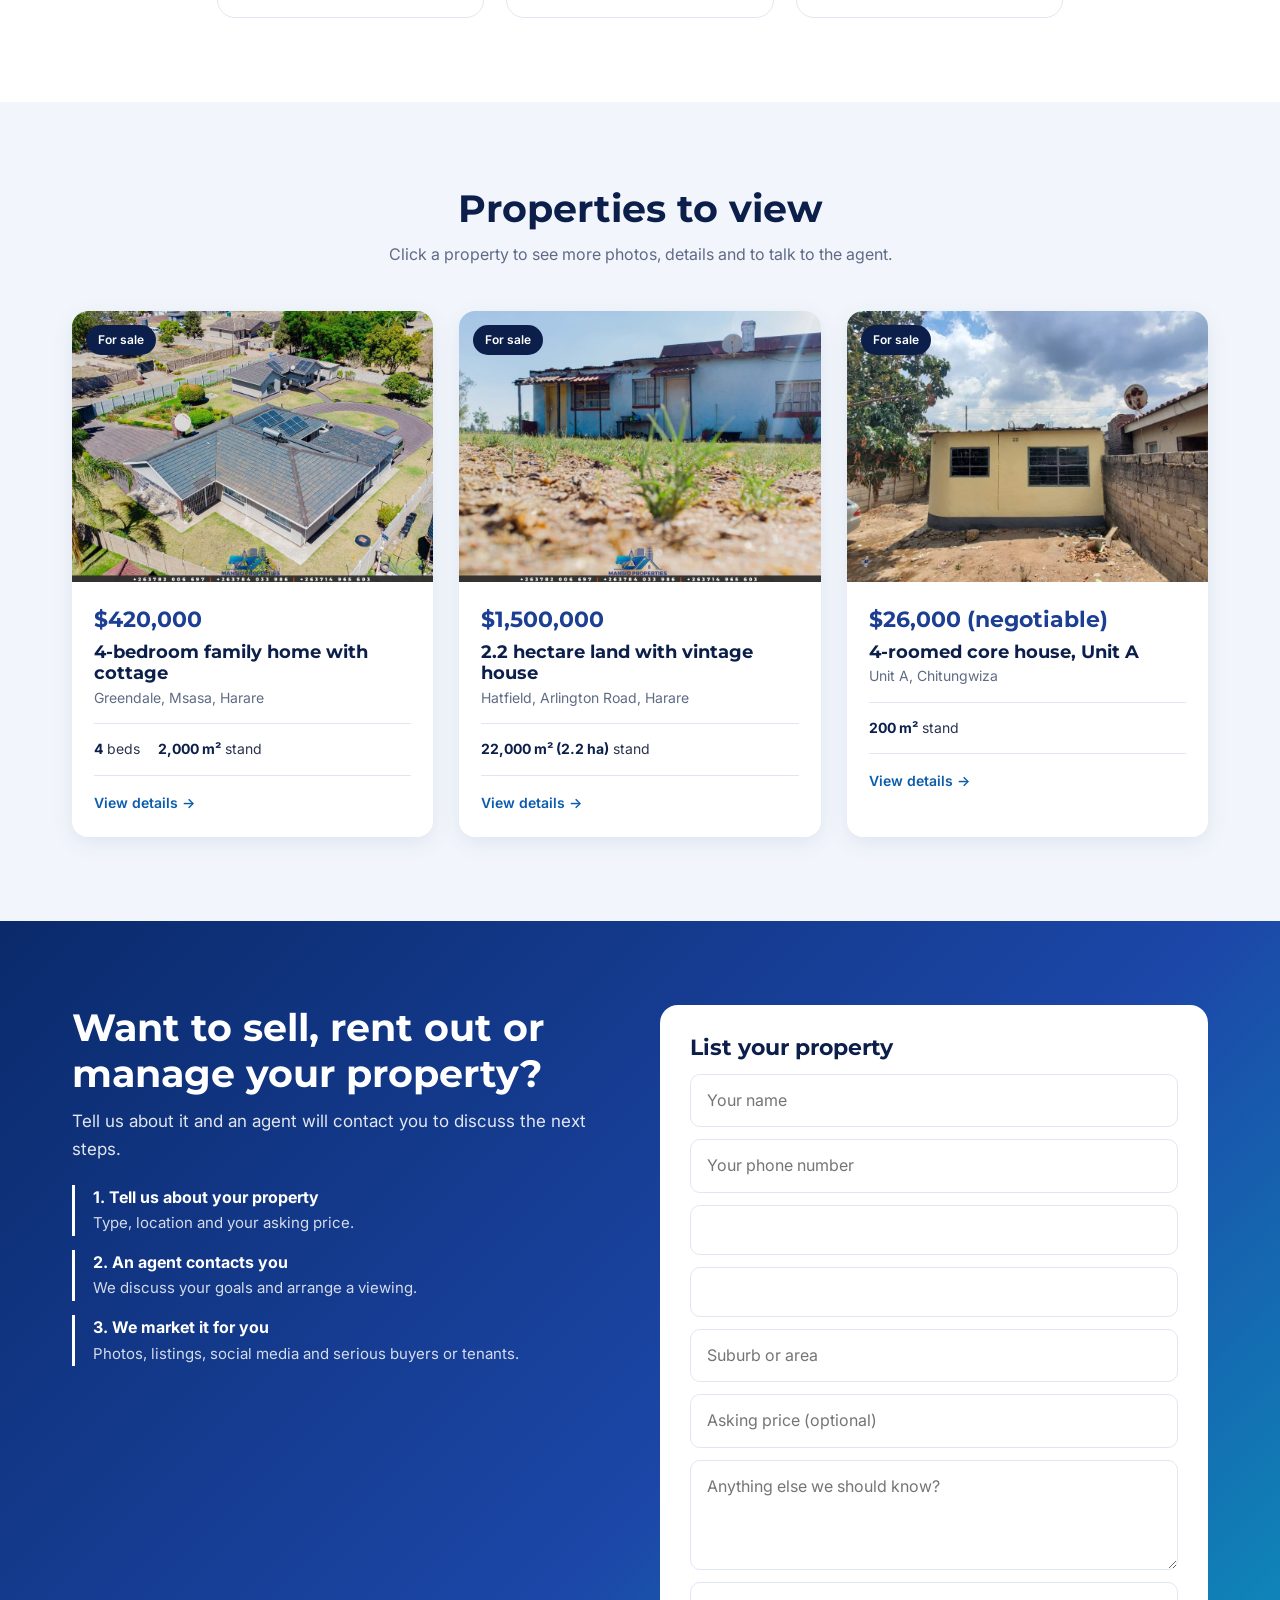
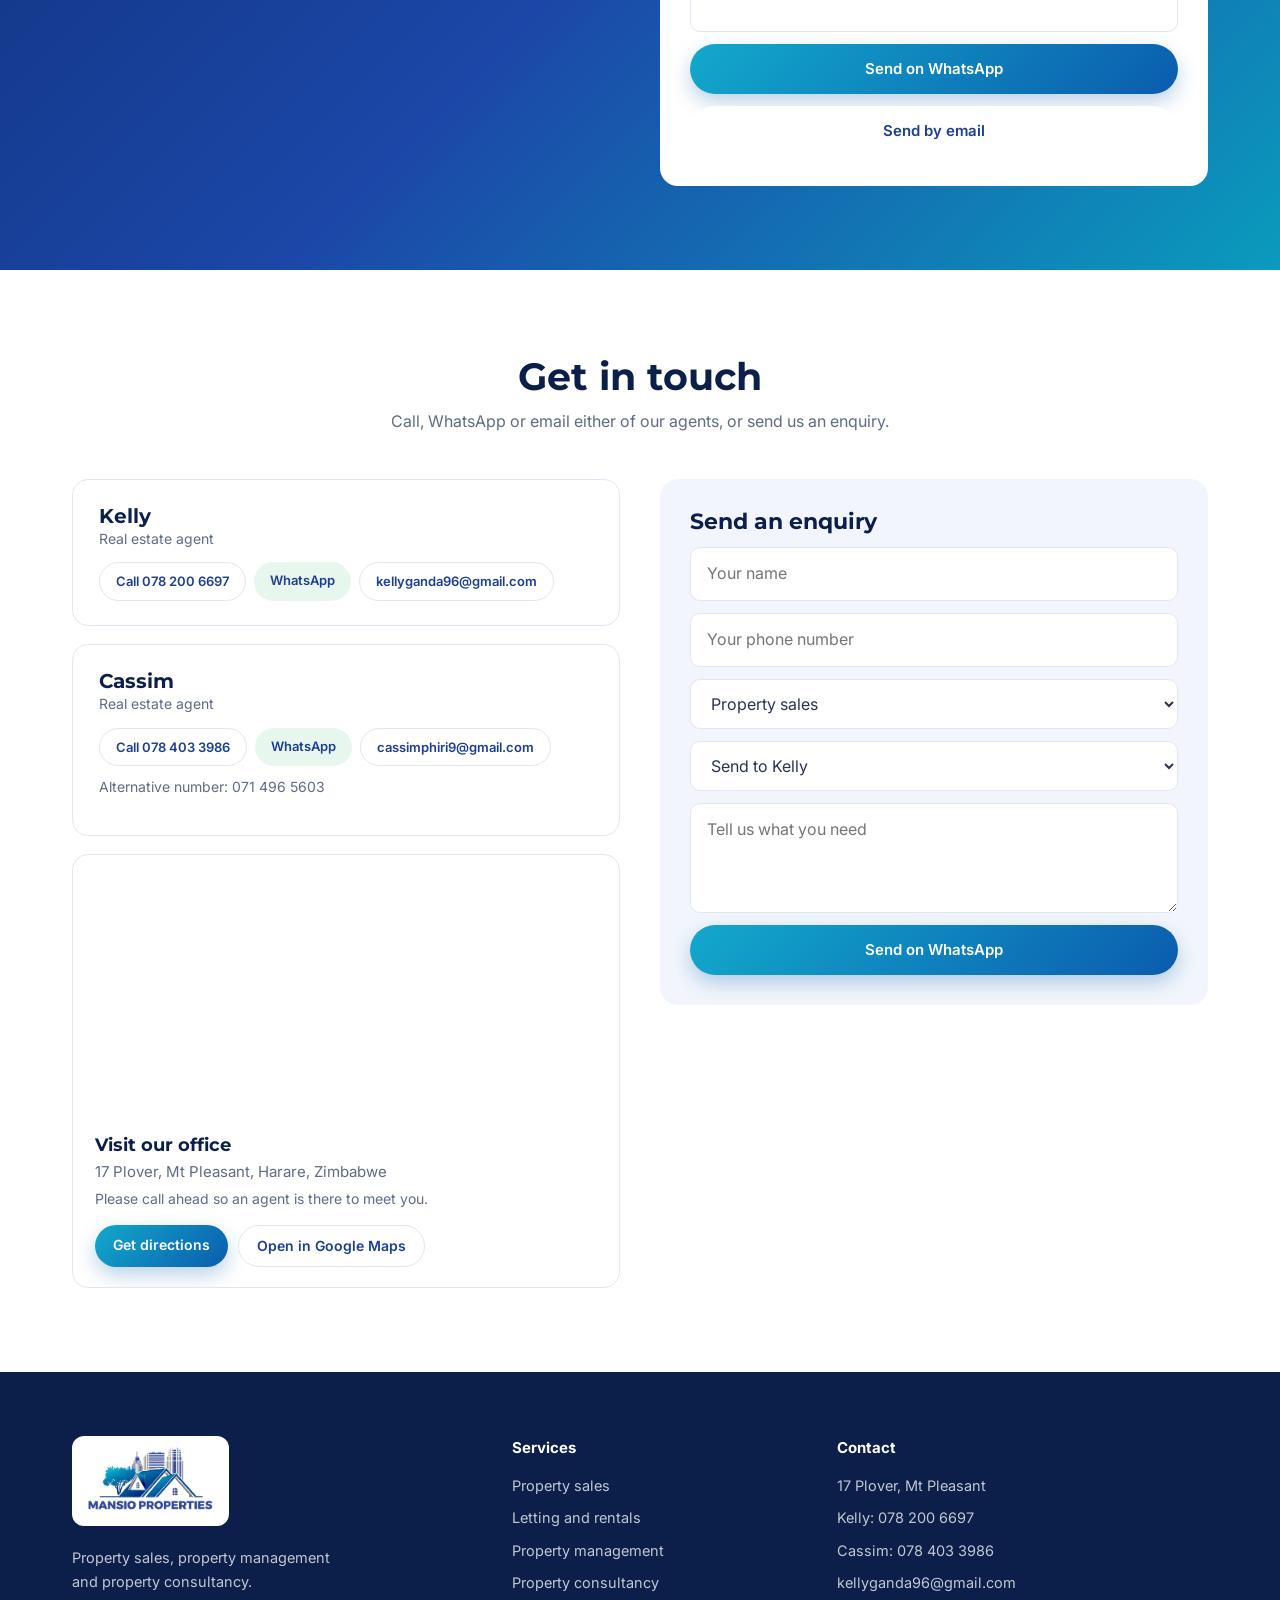
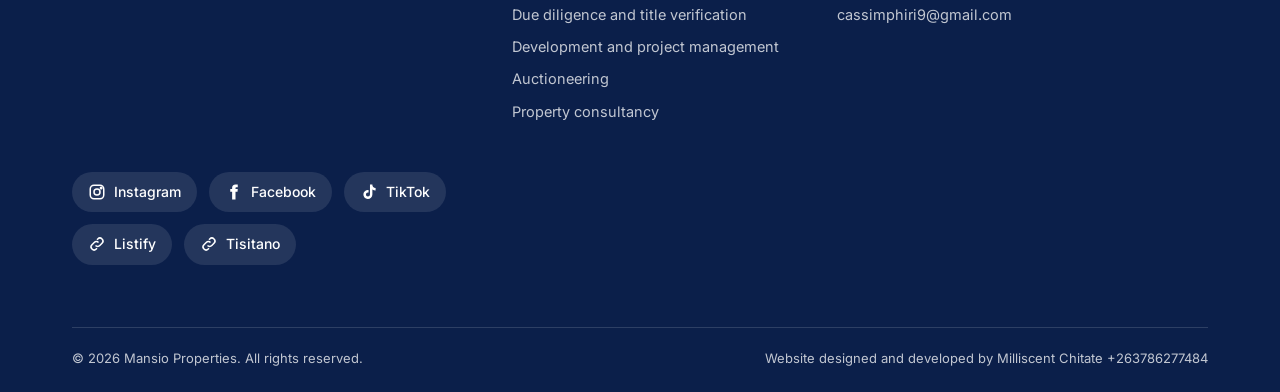
==== commit ec612073: "Update services list in footer section" ====
--- a/index.html
+++ b/index.html
@@ -158,7 +158,7 @@
  <div class="wrap">
   <div class="fg">
    <div><a class="flogo" href="#top"><img src="images/logo.png" alt="Mansio Properties"></a><p style="max-width:280px">Property sales, property management and property consultancy.</p></div>
-   <div><h4>Services</h4><ul><li><a href="#services">Property sales</a></li><li><a href="#services">Property management</a></li><li><a href="#services">Property consultancy</a></li></ul></div>
+   <div><h4>Services</h4><ul><li><a href="#services">Property sales</a></li><li><a href="#services">Letting and rentals</a></li><li><a href="#services">Property management</a></li><li><a href="#services">Property consultancy</a></li><li><a href="#services">Due diligence and title verification</a></li><li><a href="#services">Development and project management</a></li><li><a href="#services">Auctioneering</a></li><li><a href="#services">Property consultancy</a></li></ul></div>
    <div><h4>Contact</h4><ul><li>17 Plover, Mt Pleasant</li><li><a href="tel:+263782006697">Kelly: 078 200 6697</a></li><li><a href="tel:+263784033986">Cassim: 078 403 3986</a></li><li><a href="mailto:kellyganda96@gmail.com">kellyganda96@gmail.com</a></li><li><a href="mailto:cassimphiri9@gmail.com">cassimphiri9@gmail.com</a></li></ul></div>
     <div class="social">
    <a href="https://instagram.com/mansio_properties_zw" target="_blank" rel="noopener" aria-label="Instagram"><svg viewBox="0 0 24 24" fill="none" stroke="currentColor" stroke-width="2"><rect x="3" y="3" width="18" height="18" rx="5"/><circle cx="12" cy="12" r="4"/><circle cx="17.5" cy="6.5" r="1" fill="currentColor"/></svg>Instagram</a>
--- a/style.css
+++ b/style.css
@@ -167,4 +167,10 @@
 .listband .lead2{color:rgba(255,255,255,.88);margin-bottom:22px;font-size:17px}
 .listband .ahl li{border-left-color:#fff}
 .listband .ahl b{color:#fff}.listband .ahl span{color:rgba(255,255,255,.82)}
-.listband .form{background:#fff}+.listband .form{background:#fff}
+
+.svcgrid{display:flex;flex-wrap:wrap;justify-content:center;gap:22px}
+.svcgrid .svc{flex:0 0 calc((100% - 66px)/4);padding:28px 24px}
+.svcgrid .svc h3{font-size:19px}
+@media(max-width:1000px){.svcgrid .svc{flex-basis:calc((100% - 22px)/2)}}
+@media(max-width:600px){.svcgrid .svc{flex-basis:100%}}
